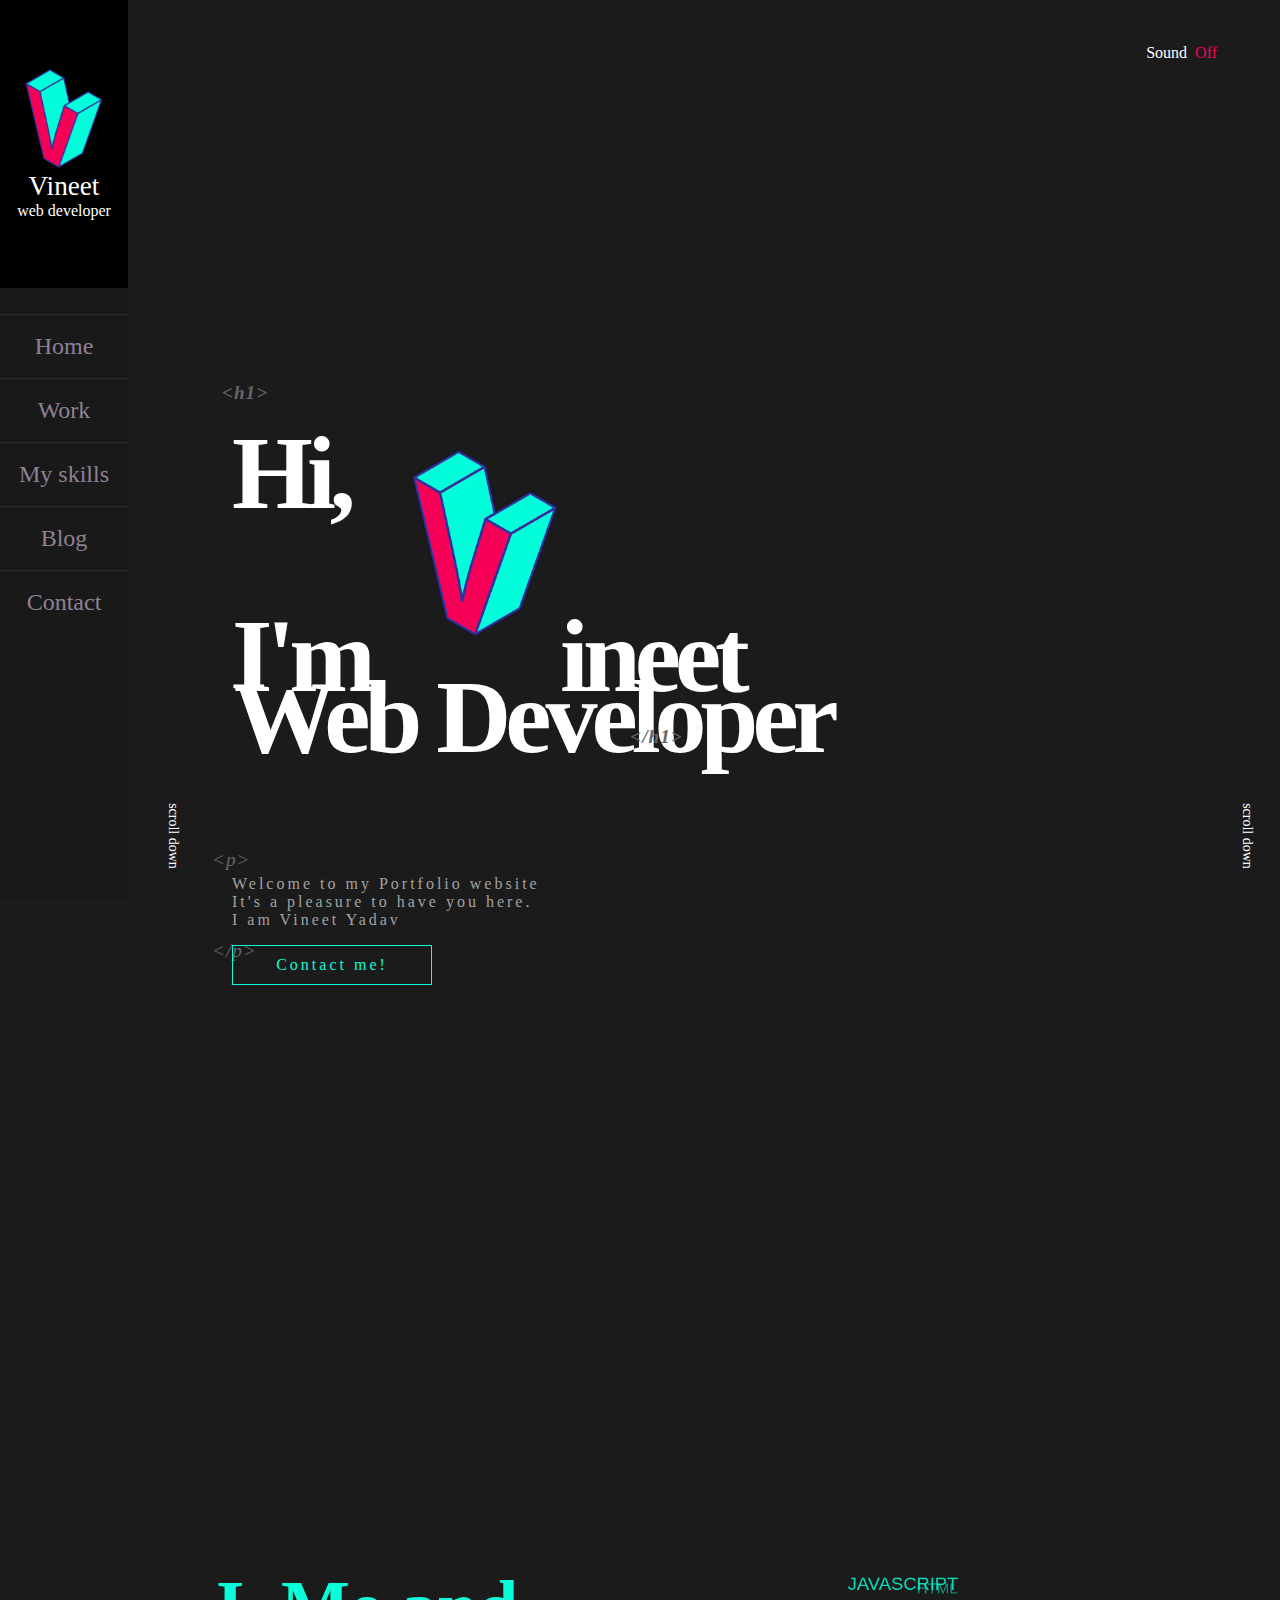
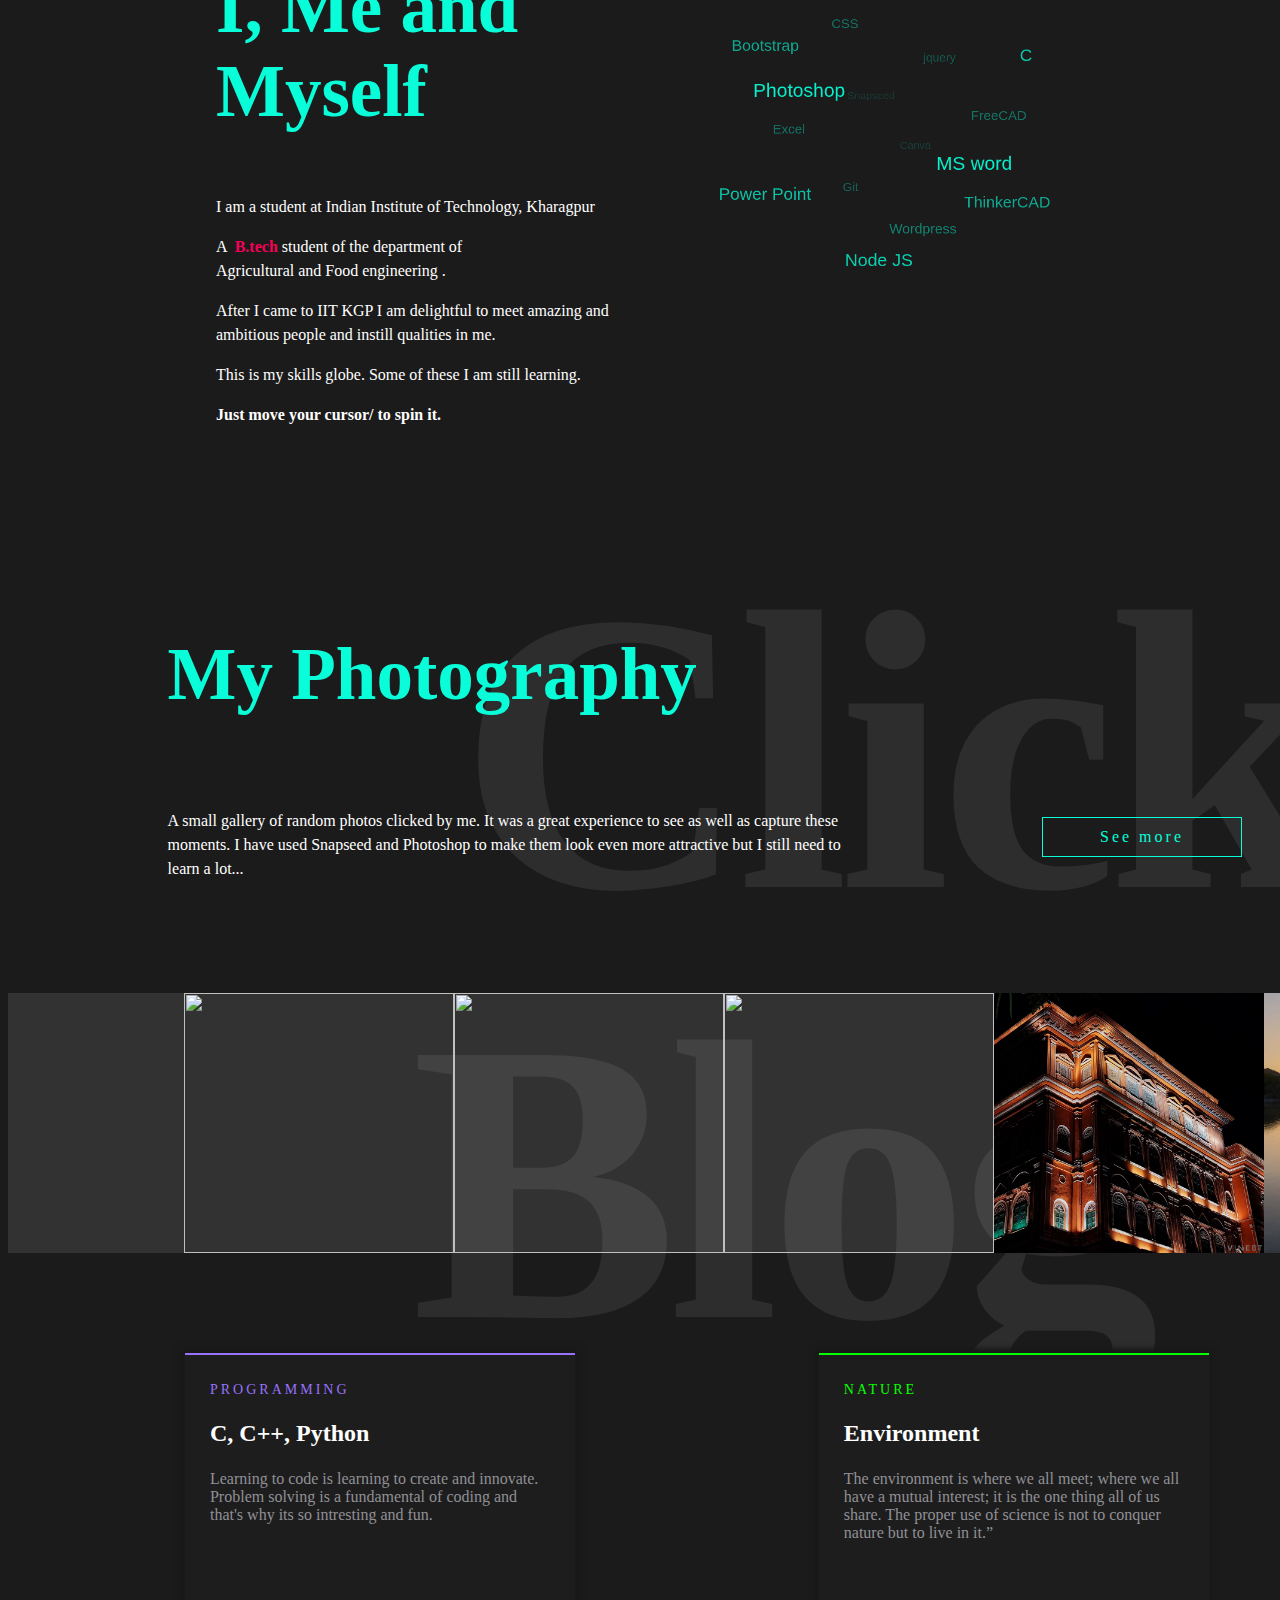
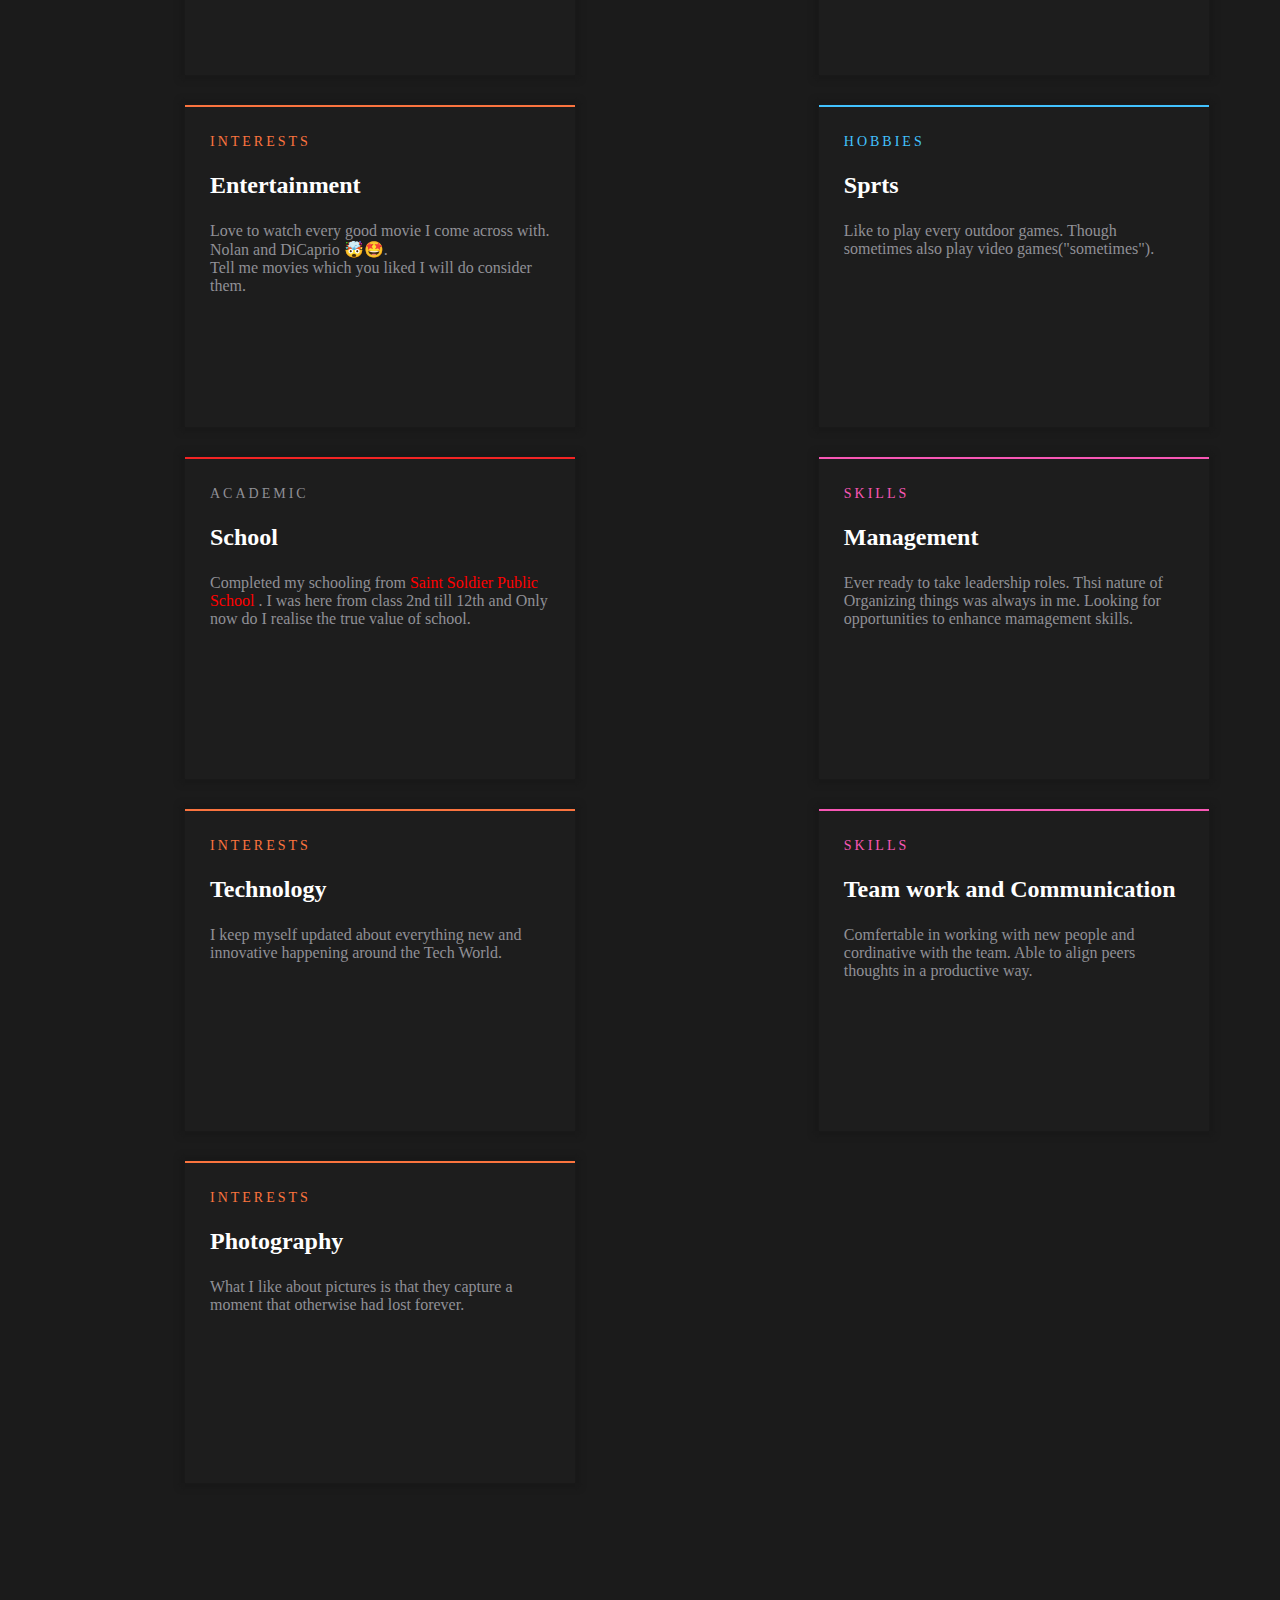
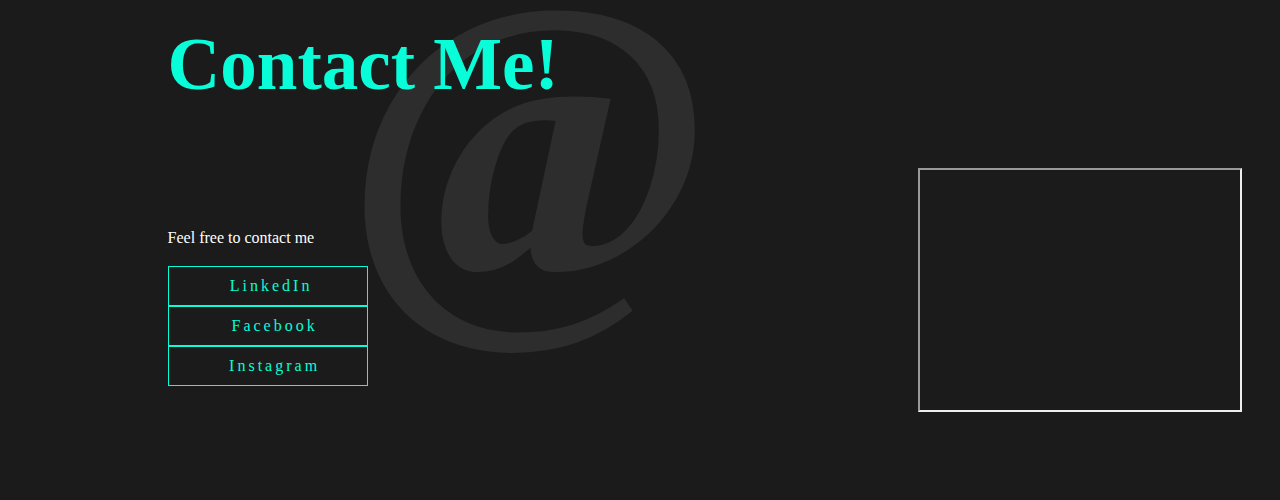
==== index.html @ cc5f428f "final" ====
<!DOCTYPE html>
<html lang="en" dir="ltr">

<head>
  <meta charset="utf-8">

  <meta name="viewport" content="width=device-width, initial-scale=1">

  <link rel="icon" href="V.png">
  <title>Vineet</title>
  <link href="https://cdn.jsdelivr.net/npm/bootstrap@5.1.3/dist/css/bootstrap.min.css" rel="stylesheet" integrity="sha384-1BmE4kWBq78iYhFldvKuhfTAU6auU8tT94WrHftjDbrCEXSU1oBoqyl2QvZ6jIW3" crossorigin="anonymous">
  <script src="https://kit.fontawesome.com/9031c2ad15.js" crossorigin="anonymous"></script>

  <link rel="stylesheet" href="style.css">
</head>

<body>
  <header>
    <div id="sound">

      <audio class="mysound" src="sounds/sound.mp3">

      </audio>
      <i class="fa-brands sound-icon fa-soundcloud"></i>
      <span>Sound &nbsp</span>
      <div class="on-off pointer">
        <span id="on">On</span>
        <span id="off">Off</span>

      </div>
    </div>
    <div class="button-container">
      <i class="fa-solid fas fa-bars"></i>
      <i class="fa-solid fas fa-xmark"></i>
    </div>
  </header>

  <!-- NOTE: sidebar--------------------------------------------- -->
  <aside class="aside">
    <div class="aside-wrapper">
      <div class="logo-section">
        <a class="logo" href="#section-home">
          <img src="V.png" alt="">
          <span>Vineet</span>
        </a>
        web developer
      </div>
      <nav class="nav-links">
        <a href="#section-home">Home</a>
        <a href="#section-work">Work</a>
        <a href="#section-about">My skills</a>
        <a href="#section-blog">Blog</a>
        <a href="#section-contact">Contact</a>
      </nav>

      <!-- NOTE: icons -->
      <ul class="social-icons">
        <li>
          <a href="https://www.linkedin.com/in/vineet-yadav-a60260228/" target="_blank"><i class="fa-brands fa-linkedin"></i></a>
        </li>
        <li>
          <a href="https://www.facebook.com/profile.php?id=100015693550921" target="_blank"><i class="fa-brands fa-facebook-square"></i></a>
        </li>
        <li>
          <a href="https://www.instagram.com/vineet_yadav4169/?hl=en" target="_blank"><i class="fa-brands fa-instagram-square"></i></a>
        </li>
      </ul>


    </div>
  </aside>

  <!-- NOTE: Text zone -->
  <section id="section-home" class="section-home">
    <div class="text-zone">
      <h1>Hi, <br> I'm <img src="V.png" alt="">
        ineet <br>Web Developer </h1><br>
      <p class="gray-text">Welcome to my Portfolio website <br> It's a pleasure to have you here. <br>I am Vineet Yadav</p>

      <a href="mailto:vineetyadavofficial@gmail.com" class="contact-button">
        <div class="">
          <span class="bg"></span>
          <span class="base"></span>
          <span class="text">Contact me!</span>

        </div>
      </a>
    </div>
      <div class=" scroll-down-left move"> <span>scroll down <i class="fa-solid fa-arrow-right"></i></span> </div>
      <div class=" scroll-down-right move"> <span>scroll down <i class="fa-solid fa-arrow-right"></i></span> </div>


  </section>

  <!-- NOTE: --------------------------------------------------------------------------------------------------------------- -->
  <section id="section-about">
    <div class="text-zone3">
      <div class="header">
        <h2>I, Me and Myself</h2>
      </div>
      <p>I am a student at Indian Institute of Technology, Kharagpur
      </p>
      <p> A &nbsp<a href="https://som.iitkgp.ac.in/images/director_off.jpg" class="tech">B.tech</a> student of the department of <br>Agricultural and Food engineering .</p><p> After I came to IIT KGP I am delightful to
        meet amazing and ambitious people and instill qualities in me.
        </p>
      <p> This is my skills globe. Some of these I am still learning.<p style=" font-weight: bolder; "> Just move your cursor/<i style="color: #ffde34; font-weight: bolder;"class="fa-solid fa-hand-pointer"></i> to spin it.</p>
      </p>
    </div>

    <div class="skills-charts ">
      <div id="myCanvasContainer">
        <canvas id="myCanvas" width="360" height="360"></canvas>
        <ul id="tags">
          <li> <a href="#section-about" > HTML </a> </li>
          <li> <a href="#section-about" > CSS </a> </li>
          <li> <a href="#section-about" > JAVASCRIPT </a> </li>
          <li> <a href="#section-about" > jquery </a> </li>
          <li> <a href="#section-about" > Bootstrap </a> </li>
          <li> <a href="#section-about" > C </a> </li>
          <li> <a href="#section-about" > Snapseed </a> </li>
          <li> <a href="#section-about" > Photoshop </a> </li>
          <li> <a href="#section-about" > FreeCAD </a> </li>
          <li> <a href="#section-about" > Excel </a> </li>
          <li> <a href="#section-about" > MS word </a> </li>
          <li> <a href="#section-about" > Canva </a> </li>
          <li> <a href="#section-about" > Power Point </a> </li>
          <li> <a href="#section-about" > ThinkerCAD </a> </li>
          <li> <a href="#section-about" > Git </a> </li>
          <li> <a href="#section-about" > Node JS </a> </li>
          <li> <a href="#section-about" > Wordpress </a> </li>

        </ul>
      </div>
    </div>
  </section>
  <!-- NOTE: ---------------------------------------------------------------------------------- -->

  <section id="section-work">
    <div class="header">
      <h2>My Photography</h2>
    </div>
    <div class="text-zone-2">
      <div class="">
        <p>A small gallery of random photos clicked by me.
          It was a great experience to see as well as capture these moments.
          I have used Snapseed and Photoshop to make them look even more attractive
          but I still need to learn a lot...
        </p>
      </div>
      <!-- NOTE: My portfolio button -->
      <a href="https://www.instagram.com/_color_pixel/" target="_blank" class="contact-button">
        <div class="">
          <span class="bg"></span>
          <span class="base"></span>
          <span class="text">See more</span>

        </div>
      </a>
    </div>
    <div class="fake-big-2">
      Clicks
    </div>
  </section>

  <!-- NOTE: Me myself -->



  <!-- NOTE: magical wall section ------------------------------------------->

  <div id="fake-magicwall" class="fake-magicwall">
    <ul>

      <li>
        <div class="magic-wall-item lazyload">
          <img src="     images/4.jpeg     " alt="">
          <div class="hover-content"></div>
          <a href="#" class="colorbox " > <img src="circle.png" alt=""> </a>
        </div>
      </li>


      <li>
        <div class="magic-wall-item lazyload">
          <img src="     images/7.jpeg    " alt="">
          <div class="hover-content"></div>
          <a href="#" class="colorbox"> <img src="circle.png" alt=""> </a>
        </div>
      </li>


      <li>
        <div class="magic-wall-item lazyload">
          <img src="    images/3.jpeg     " alt="">
          <div class="hover-content"></div>
          <a href="#" class="colorbox"> <img src="circle.png" alt=""> </a>
        </div>
      </li>


      <li>
        <div class="magic-wall-item lazyload">
          <img src="    images/5.jpeg   " alt="">
          <div class="hover-content"></div>
          <a href="#" class="colorbox"> <img src="circle.png" alt=""> </a>
        </div>
      </li>


      <li>
        <div class="magic-wall-item lazyload">
          <img src="    images/1.jpeg      " alt="">
          <div class="hover-content"></div>
          <a href="#" class="colorbox"> <img src="circle.png" alt=""> </a>
        </div>
      </li>


      <li>
        <div class="magic-wall-item lazyload">
          <img src="     images/10.jpeg   " alt="">
          <div class="hover-content"></div>
          <a href="#" class="colorbox"> <img src="circle.png" alt=""> </a>
        </div>
      </li>


      <li>
        <div class="magic-wall-item lazyload">
          <img src="     images/2.jpeg   " alt="">
          <div class="hover-content"></div>
          <a href="#" class="colorbox"> <img src="circle.png" alt=""> </a>
        </div>
      </li>


      <li>
        <div class="magic-wall-item lazyload">
          <img src="   images/8.jpeg   " alt="">
          <div class="hover-content"></div>
          <a href="#" class="colorbox"> <img src="circle.png" alt=""> </a>
        </div>
      </li>


      <li>
        <div class="magic-wall-item lazyload">
          <img src="     images/9.jpeg   " alt="">
          <div class="hover-content"></div>
          <a href="#" class="colorbox"> <img src="circle.png" /></a>
        </div>
      </li>


      <li>
        <div class="magic-wall-item lazyload">
          <img src="   images/6.jpeg  " alt="">
          <div class="hover-content"></div>
          <a href="#" class="colorbox"> <img src="circle.png" alt=""> </a>
        </div>
      </li>


    </ul>

  </div>



  <!-- NOTE: third part about me section-------------------------------------------------------------------------------------------------- -->



  <!-- NOTE: Blog section starts here -->
  <section id="section-blog" class="section-blog">
    <div class="fake-big-2"> Blog</div>
    <div class="blog-articles">

      <!-- NOTE: article 1 -->
      <article class="post-articles" style="border-top: 2px solid #9772FB">
        <div class="post-content">
          <time class="post-date" style="color: #9772FB ;"> Programming</time>
          <div class="blog-post-title">
            <h5>
              <a href="#">C, C++, Python</a>
            </h5>
          </div>
          <div class="blog-post-content">
            Learning to code is learning to create and innovate. Problem solving is a fundamental of coding and that's why its so intresting and fun.
          </div>
        </div>
      </article>

      <article class="post-articles" style="border-top: 2px solid #06FF00">
        <div class="post-content">
          <time class="post-date" style="color: #06FF00 ;"> Nature</time>
          <div class="blog-post-title">
            <h5>
              <a href="#">Environment</a>
            </h5>
          </div>
          <div class="blog-post-content">
            The environment is where we all meet; where we all have a mutual interest; it is the one thing all of us share.
            The proper use of science is not to conquer nature but to live in it.”
          </div>
        </div>
      </article>
      <article class="post-articles" style="border-top: 2px solid #fb743f">
        <div class="post-content">
          <time class="post-date" style="color: #fb743f ;"> Interests</time>
          <div class="blog-post-title">
            <h5>
              <a href="#"> Entertainment</a>
            </h5>
          </div>
          <div class="blog-post-content">
            Love to watch every good movie I come across with. Nolan and DiCaprio 🤯🤩. <br>
            Tell me movies which you liked I will do consider them.
          </div>
        </div>
      </article>
      <article class="post-articles" style="border-top: 2px solid #42C2FF">
        <div class="post-content">
          <time class="post-date" style="color: #42C2FF ;"> Hobbies</time>
          <div class="blog-post-title">
            <h5>
              <a href="#">Sp<i class="fa-solid fa-volleyball"></i>rts</a>
            </h5>
          </div>
          <div class="blog-post-content">
            Like to play every outdoor games. Though sometimes also play video games("sometimes").
          </div>
        </div>
      </article>
      <article class="post-articles" style="border-top: 2px solid #F32424">
        <div class="post-content">
          <time class="post-date" style="color: #v ;"> Academic</time>
          <div class="blog-post-title">
            <h5>
              <a href="#">School</a>
            </h5>
          </div>
          <div class="blog-post-content">
            Completed my schooling from <a style=" text-decoration: none; color: red;" href="http://saintsoldierpratapnagar.in/">Saint Soldier Public School </a>.
            I was here from class 2nd till 12th and Only now do I realise the true value of school.
          </div>
        </div>
      </article>
      <article class="post-articles" style="border-top: 2px solid #F857B5">
        <div class="post-content">
          <time class="post-date" style="color: #F857B5 ;">  Skills</time>
          <div class="blog-post-title">
            <h5>
              <a href="#">Management</a>
            </h5>
          </div>
          <div class="blog-post-content">
            Ever ready to take leadership roles. Thsi nature of Organizing things was always in me. Looking for opportunities to enhance mamagement skills.
          </div>
        </div>
      </article>
      <article class="post-articles" style="border-top: 2px solid #fb743f">
        <div class="post-content">
          <time class="post-date" style="color: #fb743f ;"> Interests </time>
          <div class="blog-post-title">
            <h5>
              <a href="#">Technology</a>
            </h5>
          </div>
          <div class="blog-post-content">
            I keep myself updated about everything new and innovative happening around the Tech World.
          </div>
        </div>
      </article>
      <article class="post-articles" style="border-top: 2px solid #f857b5">
        <div class="post-content">
          <time class="post-date" style="color: #f857b5 ;"> Skills </time>
          <div class="blog-post-title">
            <h5>
              <a href="#">Team work and Communication</a>
            </h5>
          </div>
          <div class="blog-post-content">
            Comfertable in working with new people and cordinative with the team.
            Able to align peers thoughts in a productive way.
          </div>
        </div>
      </article>
      <article class="post-articles" style="border-top: 2px solid #FB743E">
        <div class="post-content">
          <time class="post-date" style="color: #FB743E ;"> Interests</time>
          <div class="blog-post-title">
            <h5>
              <a href="#">Photography</a>
            </h5>
          </div>
          <div class="blog-post-content">
            What I like about pictures is that they capture a moment that otherwise had lost forever.

          </div>
        </div>
      </article>
    </div>

  </section>

  <!-- NOTE: Contact me page starts here -->

  <section id="section-contact">
    <div class="header">
      <h2>Contact Me!</h2>
    </div>
    <div class="text-zone-2">
      <div class="">
        <p>Feel free to contact me
        </p>
        </a><a href="https://www.linkedin.com/in/vineet-yadav-a60260228/" target="_blank" class="contact-button">
          <div class="">
            <span class="bg"></span>
            <span class="base"></span>
            <span class="text" href=""><i class="fa-brands fa-linkedin"></i>&nbspLinkedIn</span>

          </div>
          <a href="https://www.facebook.com/profile.php?id=100015693550921" target="_blank" class="contact-button">
            <div class="">
              <span class="bg"></span>
              <span class="base"></span>
              <span class="text" href=""><i class="fa-brands fa-facebook-square"></i>&nbsp Facebook</span>

            </div>
          </a><a href="https://www.instagram.com/vineet_yadav4169/?hl=en" target="_blank" class="contact-button">
            <div class="">
              <span class="bg"></span>
              <span class="base"></span>
              <span class="text" href=""><i class="fa-brands fa-instagram-square"></i></i>&nbsp Instagram</span>

            </div>
          </a>
      </div class="map">
      <!-- NOTE: My portfolio button -->
      <iframe src="https://www.google.com/maps/d/u/0/embed?mid=1vR5O4BK-B49dci0kciWbG_gziX_h5Sw1&ehbc=2E312F" width="320" height="240"></iframe>    </div>
      <div class="fake-big-2">
        @
      </div>

  </section>


  <script src="https://code.jquery.com/jquery-3.6.0.js"></script>
  <script src="jquery.tagcanvas.js"></script>
  <script src="index.js" type="text/javascript"></script>

</body>

</html>
---- style.css ----
body {
  background: #1b1b1b;
}


header {
  width: 95%;
  height: 10vh;
  margin: auto;
  display: flex;
  justify-content: space-between;
  position: fixed;
  align-items: center;
  z-index: 2;
}

#sound {
  padding: 7px;
  background: #1b1b1b;
  display: flex;
  border-radius: 5px;
  align-items: center;
  color: white;
}

.sound-icon {
  font-size: 1.2rem;
  margin: 7px;
  color: #f50057;
}
.pointer {cursor: pointer;}
.grab {cursor: grab;}

#on-off {
  cursor: pointer;
  margin-left: 5px;
}

#off {
  color: #f50057;
}

#on {
  color: #08fdd8;
  display: none;
}

.button-container {
  font-size: 2rem;
  padding: 10px;
  color: #fff;
  cursor: pointer;
}

.button-container .fas:nth-child(2) {
  display: none;
}

/* NOTE: aside section --------------------------- */
aside {
  width: 100%;
  height: 0;
  background-color: #191919;
  position: fixed;
  top: 0;
  left: 0;
  overflow: hidden;
  z-index: 1;
}

.show-nav {
  height: 100%;
  overflow: visible;
}

.aside-wrapper {
  height: 100vh;
  display: flex;
  flex-direction: column;
  align-items: center;
  justify-content: space-between;
}

.logo-section {
  min-height: 32vh;
  width: 100%;
  display: flex;
  justify-content: center;
  align-items: center;
  flex-direction: column;
  color: white;
  background-color: black;
}

.logo {
  text-decoration: none;
  display: grid;
  text-align: center;
}

.logo img {
  width: 110px;
  height: auto;
  color: #f50057;
}

.logo span {
  font-size: 1.7rem;
  color: white;
}

.logo-section>span {
  margin-top: 25px;
  font-size: 12px;
  font-family: 'Tinos', serif;
}

/* NOTE: nav section starts here */
.nav-links a {
  display: block;
  text-align: center;
  font-size: 1.5rem;
  line-height: 4rem;
  text-decoration: none;
  color: #908096;
}

.nav-links a:hover {
  color: #08fdd8;
}

.nav-links a::before {
  content: '';
  width: 100%;
  height: 1px;
  position: absolute;
  left: 0;
  background-color: #2d2d2e;
}

/* NOTE: social icons */
.social-icons {
  list-style: none;
  display: flex;
  margin-bottom: 30px;
}

.social-icons li {
  width: 30px;
  font-size: 1.5rem;
}

.social-icons li a {
  text-decoration: none;
  color: #909096;
}

.social-icons li a:hover {
  color: #08fdd8;
}

/* NOTE: ------------------------- */
.section-home {
  min-height: 100vh;
  display: flex;
  align-items: center;
  padding-left: 1.5rem;
  color: white;
}
.text-zone{
  position: relative;
}

.text-zone h1 {
  width: 100%;
  line-height: 35px;
  font-size: 2.8rem;
  font-weight: 700;
}


.text-zone h1::before {
  content: "<h1>";
  position: absolute;
  top: -40px;
  font-size: 1rem;
  font-family: "La Belle Aurore", cursive;
  letter-spacing: 1px;
  font-style: italic;
  color: #666565;
}

.text-zone h1::after {
  content: "</h1>";
  position: relative;
  right: px;
  font-size: 1rem;
  font-family: "La Belle Aurore", cursive;
  letter-spacing: 1px;
  font-style: italic;
  color: #666565;
}

.text-zone img {
  width: 50px;
  height: auto;
  position: relative;
  bottom: 0.8rem;
  left: 5px;
}

.text-zone .gray-text {
  margin-top: 30px;
  letter-spacing: 3px;
  font-size: 14px;
  position: relative;
  color: #a2a2a3;
}

.text-zone .gray-text::before {
  content: "<p>";
  position: absolute;
  left: -20px;
  top: -33px;
  font-size: 1.2rem;
  font-family: "La Belle Aurore", cursive;
  letter-spacing: 1px;
  font-style: italic;
  color: #666565;
}

.text-zone .gray-text::after {
  content: "</p>";
  position: absolute;
  bottom: -33px;
  left: -20px;
  font-size: 1.2rem;
  font-family: "La Belle Aurore", cursive;
  letter-spacing: 1px;
  font-style: italic;
  color: #666565;
}

.contact-button {
  margin-top: 50px 0 0;
  width: 100%;
  text-decoration: none;
  max-width: 200px;
  height: 40px;
  display: block;
  line-height: 40px;
  letter-spacing: 3px;
  color: #08fdd8;
  text-align: center;
}

.contact-button div {
  position: relative;
  width: 100%;
  height: 100%;
  overflow: hidden;
  transition: all .3s ease-in-out;
}

.contact-button span.bg {
  position: absolute;
  width: 0;
  height: 100%;
  overflow: hidden;
  left: -5px;
  top: 0;
  transition: all .3s ease-in-out;
  background-color: #08fdd8;
  transform: skewX(-20deg);
}

.contact-button:hover span.bg {
  width: 110%;
}

.contact-button span.base {
  width: 100%;
  height: 100%;
  position: absolute;
  left: 0;
  border: 1px solid #08fdd8;
  box-sizing: border-box;
}

.contact-button span.text {
  position: absolute;
  width: 100%;
  height: 100%;
  top: 0;
  left: 0;
}

.contact-button:hover span.text {
  color: #1d1d1d;
}

.scroll-down-left {
  position: absolute;
  right: 0;
  bottom: 3.5rem;
  display: flex;
  flex-direction: column;
  align-items: center;
  justify-content: center;
  transform: rotate(90deg);
  display: block;
  font-size: 14px
}
.scroll-down-right {
  position: absolute;
  left: 0;
  bottom: 3.5rem;
  display: flex;
  flex-direction: column;
  align-items: center;
  justify-content: center;
  transform: rotate(90deg);
  display: block;
  font-size: 14px
}


.move span {
  display: inline-block;
  animation: scroll .5s linear infinite alternate-reverse;
}

@keyframes scroll {
  0% {
    transform: translateX(-7px);
  }

  100% {
    transform: translateX(7px);
  }
}

/* NOTE: @@@@@@@@@@@@@@@@@@@@@@@@@@@@@@@@@@@@@@@@@@@@@@@@@@@@@@@@@@@@@@@@@@@@@@@@@@@@@@@@@@@@@@@@@@@@@@@@@@@@ */
#section-work {
  padding: 5rem 0 5rem 1.5rem;
  position: relative;
}


.header h2 {
  font-size: 45px;
  color: #08fdd8;
  margin-top: 30px;
}

.contact-button {
  margin-top: 50px 0 0;
  width: 100%;
  text-decoration: none;
  max-width: 200px;
  height: 40px;
  display: block;
  line-height: 40px;
  letter-spacing: 3px;
  color: #08fdd8;
  text-align: center;
}

.contact-button div {
  position: relative;
  width: 100%;
  height: 100%;
  overflow: hidden;
  transition: all .3s ease-in-out;
}

.contact-button span.bg {
  position: absolute;
  width: 0;
  height: 100%;
  overflow: hidden;
  left: -5px;
  top: 0;
  transition: all .3s ease-in-out;
  background-color: #08fdd8;
  transform: skewX(-20deg);
}

.contact-button:hover span.bg {
  width: 110%;
}

.contact-button span.base {
  width: 100%;
  height: 100%;
  position: absolute;
  left: 0;
  border: 1px solid #08fdd8;
  box-sizing: border-box;
}

.contact-button span.text {
  position: absolute;
  width: 100%;
  height: 100%;
  top: 0;
  left: 0;
}

.contact-button:hover span.text {
  color: #1d1d1d;
}

.text-zone-2 p {
  color: white;
  line-height: 1.5;
}

.fake-big-2 {
  font-size: 10rem;
  font-weight: 700;
  position: absolute;
  color: #2d2d2e;
  left: -10px;
  bottom: -70px;
  letter-spacing: -10px;
  z-index: -999;
}

.fake-magicwall {
  background-color: rgba(255, 255, 255, 0.1);
}

.fake-magicwall ul {
  list-style: none;
  display: flex;
  display: -ms-flexbox;
  display: -webkit-box;
  flex-wrap: wrap;
}

.fake-magicwall ul li {
  width: 161px;
  height: 160px;
  position: relative;
  overflow: hidden;
  display: list-item;
}

.fake-magicwall img {
  width: 100%;
  height: 100%;
  object-fit: cover;
}

.fake-magicwall .magic-wall-item {
  position: absolute;
  top: 0;
  left: 0;
  right: 0;
  bottom: 0;
  transition: transform 0.5 opacity 0.5s;
  transition: transform 0.5 opacity 0.5s;
  -webkit-transform 0.5s;
}

.fake-magicwall ul li:hover .magic-wall-item {
  transform: scale(1.14);
  -ms-transform: scale(1.14);
  -webkit0transform: scale(1.14);
}

.fake-magicwall ul li a.colorbox {
  display: block;
  position: absolute;
  top: 0;
  left: 0;
  width: 100%;
  height: 100%;
  opacity: 0;
  transition: all 150ms ease-out;
  -o-transition: all 150ms ease-out;
  -webkit-transition: all 150ms ease-out;
  transform: scale(0.6);
}

.fake-magicwall ul li:hover a.colorbox {
  transform: scale(0.6);
  opacity: 1;
}

/* NOTE: Part-3 section starts here   @@@@@@@@@@@@@@@@@@@@@@@@@@@@@@@@@@@@@@@@@@@@@@@@@@@@@@@@@@@@@@@@@@@@@@@@@@@@@@@@@@@@@@@@@@@@@@@@@@@@@@@@ */
#section-about {
  margin-top: 100px;
  padding: 5rem 0 5rem 1.5rem;
  display: block;
  flex-direction: row;
  justify-content: space-between;
  position: relative;
}

.text-zone3 p {
  color: white;
  margin-bottom: 16px;
  line-height: 1.5rem;
}

.tech {
  text-decoration: none;
  color: #f50057;
  font-weight: bolder;


}

/* NOTE: blog section starts here @@@@@@@@@@@@@@@@@@@@@@@@@@@ */
.section-blog {
  width: 85%;
  margin: 100px auto 0;
  position: relative;
}

.section-blog .fake-big-2 {
  font-size: 10rem;
  font-weight: bolder;
  position: absolute;
  top: -220px;
  left: 0;
}

.blog-articles {
  display: flex;
  justify-content: space-between;
  align-items: center;
  flex-direction: column;
}

.post-articles {
  width: 100%;
  height: 220px;
  background-color: #1d1d1d;
  padding: 25px;
  color: #909096;
  box-shadow: 0 0 5px 5px #191919;
  margin-bottom: 30px;
}

.post-date {
  font-size: 14px;
  letter-spacing: 3px;
  text-transform: uppercase;
}

.blog-post-title h5 a {
  font-size: 1.5rem;
  text-decoration: none;
  color: white;
  display: block;
  margin: 15px 0;
}

.blog-post-title h5 a:hover {
  color: #06b99e;
}

#section-contact {
  margin-top: 100px;
  padding: 5rem 0 5rem 1.5rem;
  display: block;
  flex-direction: row;
  justify-content: space-between;
  position: relative;
}
#section-contact .fake-big-2{
  position: absolute;
  bottom: 100px;
  left: 200px;
}




/* NOTE: media query part 2  @@@@@@@@@@@@@@@@@@@@@@@@@@@@@@@@@@@@@@@@@@@@@@@@@@@@@@@@@@@@@@@@@@@@@@@@@@@@@@@@@@@@@@@@@@@@@@@@@@@@@@@@ */
@media screen and (min-width: 950px) {
  header {
    justify-content: flex-end;
  }

  .button-container {
    display: none;
  }

  .aside {
    width: 10%;
    height: 100%;
  }

  .aside-wrapper {
    height: 75%;
  }

  .logo-section {
    height: 25vh;
  }

  .logo img {
    width: 80px;
    height: auto;
  }

  .social-icons {
    margin-bottom: 0;
    padding-left: 0;
  }

  .social-icons li {
    text-align: center;
    font-size: 1.5rem;
  }

  /* NOTE: Home section */
  #section-home {
    padding: 14rem;
  }

  .text-zone h1 {
    font-size: 6.5rem;
    line-height: 50px;
    letter-spacing: -6px;
    position: relative;
  }

  .text-zone h1::before {
    content: "<h1>";
    position: absolute;
    top: -80px;
    left: -10px;
    font-size: 1.2rem;
    font-family: "La Belle Aurore", cursive;
    letter-spacing: 1px;
    font-style: italic;
    color: #666565;
  }

  .text-zone h1::after {
    content: "</h1>";
    position: absolute;
    bottom: -20px;
    right: 150px;
    font-size: 1.2rem;
    font-family: "La Belle Aurore", cursive;
    letter-spacing: 1px;
    font-style: italic;
    color: #666565;
  }

  .text-zone img {
    width: 150px;
    position: relative;
    bottom: 50px;
    left: 20px;
  }

  .text-zone .gray-text {
    padding-top: 1rem;
    font-size: 1rem;
  }

  .text-zone .gray-text::before {
    content: "<p>";
    position: absolute;
    left: -20px;
    top: -10px;
    font-size: 1.2rem;
    font-family: "La Belle Aurore", cursive;
    letter-spacing: 1px;
    font-style: italic;
    color: #666565;
  }

  .text-zone .gray-text::after {
    content: "</p>";
    position: absolute;
    bottom: -33px;
    left: -20px;
    font-size: 1.2rem;
    font-family: "La Belle Aurore", cursive;
    letter-spacing: 1px;
    font-style: italic;
    color: #666565;
  }

  .scroll-down-right {
    right: 0;
    left: auto;
  }

  .scroll-down-left {
    left: 140px;
    right: auto;
  }

  #section-work {
    width: 85%;
    margin: 0 30px 0 auto;
    display: flex;
    flex-direction: column;
  }

  .text-zone-2 {
    display: flex;
    justify-content: space-between;
    align-items: center;
  }

  .header h2 {
    font-size: 73px;
    font-weight: 700;
  }

  .text-zone-2 p {
    padding-top: 1rem;
    line-height: 1.5rem;
    font-size: 16px;
    width: 700px;
  }

  .fake-big-2 {
    font-size: 25rem;
    font-weight: 700;
    left: 315px;
    top: 0;
  }

  .fake-magicwall {
    padding-left: 8.5rem;
  }

  .fake-magicwall ul li {
    width: 270px;
    height: 260px;
  }

  /* NOTE: media query for about section */
  #section-about {
    display: flex;
    flex-direction: row;
    justify-content: space-between;
    padding-left: 13rem;
  }

  text-zone3 #header {
    width: 500px;
    font-size: 3rem;
  }

  .text-zone3 p {
    width: 90%;
  }

  .skill-charts {
    margin-right: 20%;
  }

  #myCanvas {
    padding-right: 200px;
  }

  /* NOTE: media query for blog section */
  .section-blog {
    width: 90%;
    margin: 100px auto 0;
  }

  .section-blog .fake-big-2 {
    font-size: 25rem;
    font-weight: 700;
    left: 340px;
    top: -400px;
  }

  .blog-articles {
    width: 90%;
    margin: 0 0 0 auto;
    flex-flow: row wrap;
  }

  .post-articles {
    width: 340px;
    height: 270px;
  }
  #section-contact {
    width: 85%;
    margin: 0 30px 0 auto;
    display: flex;
    flex-direction: column;
  }
}
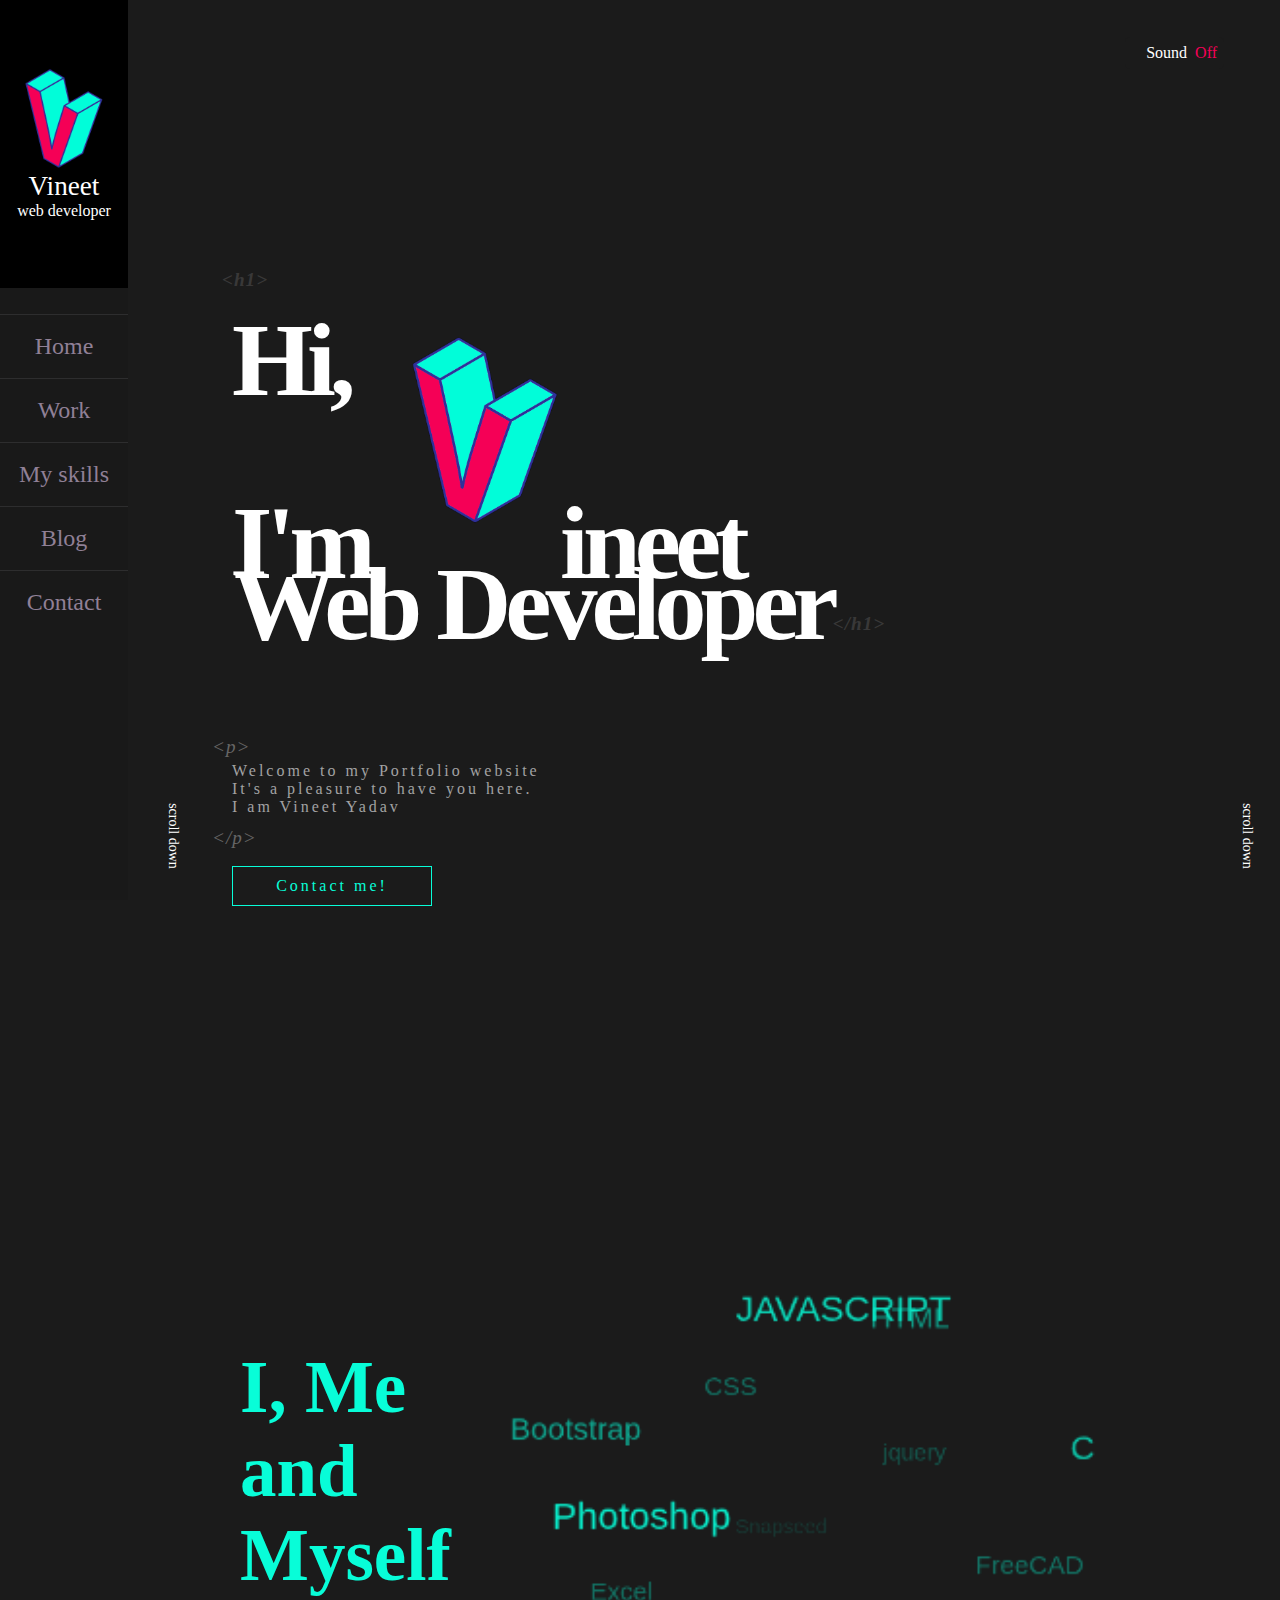
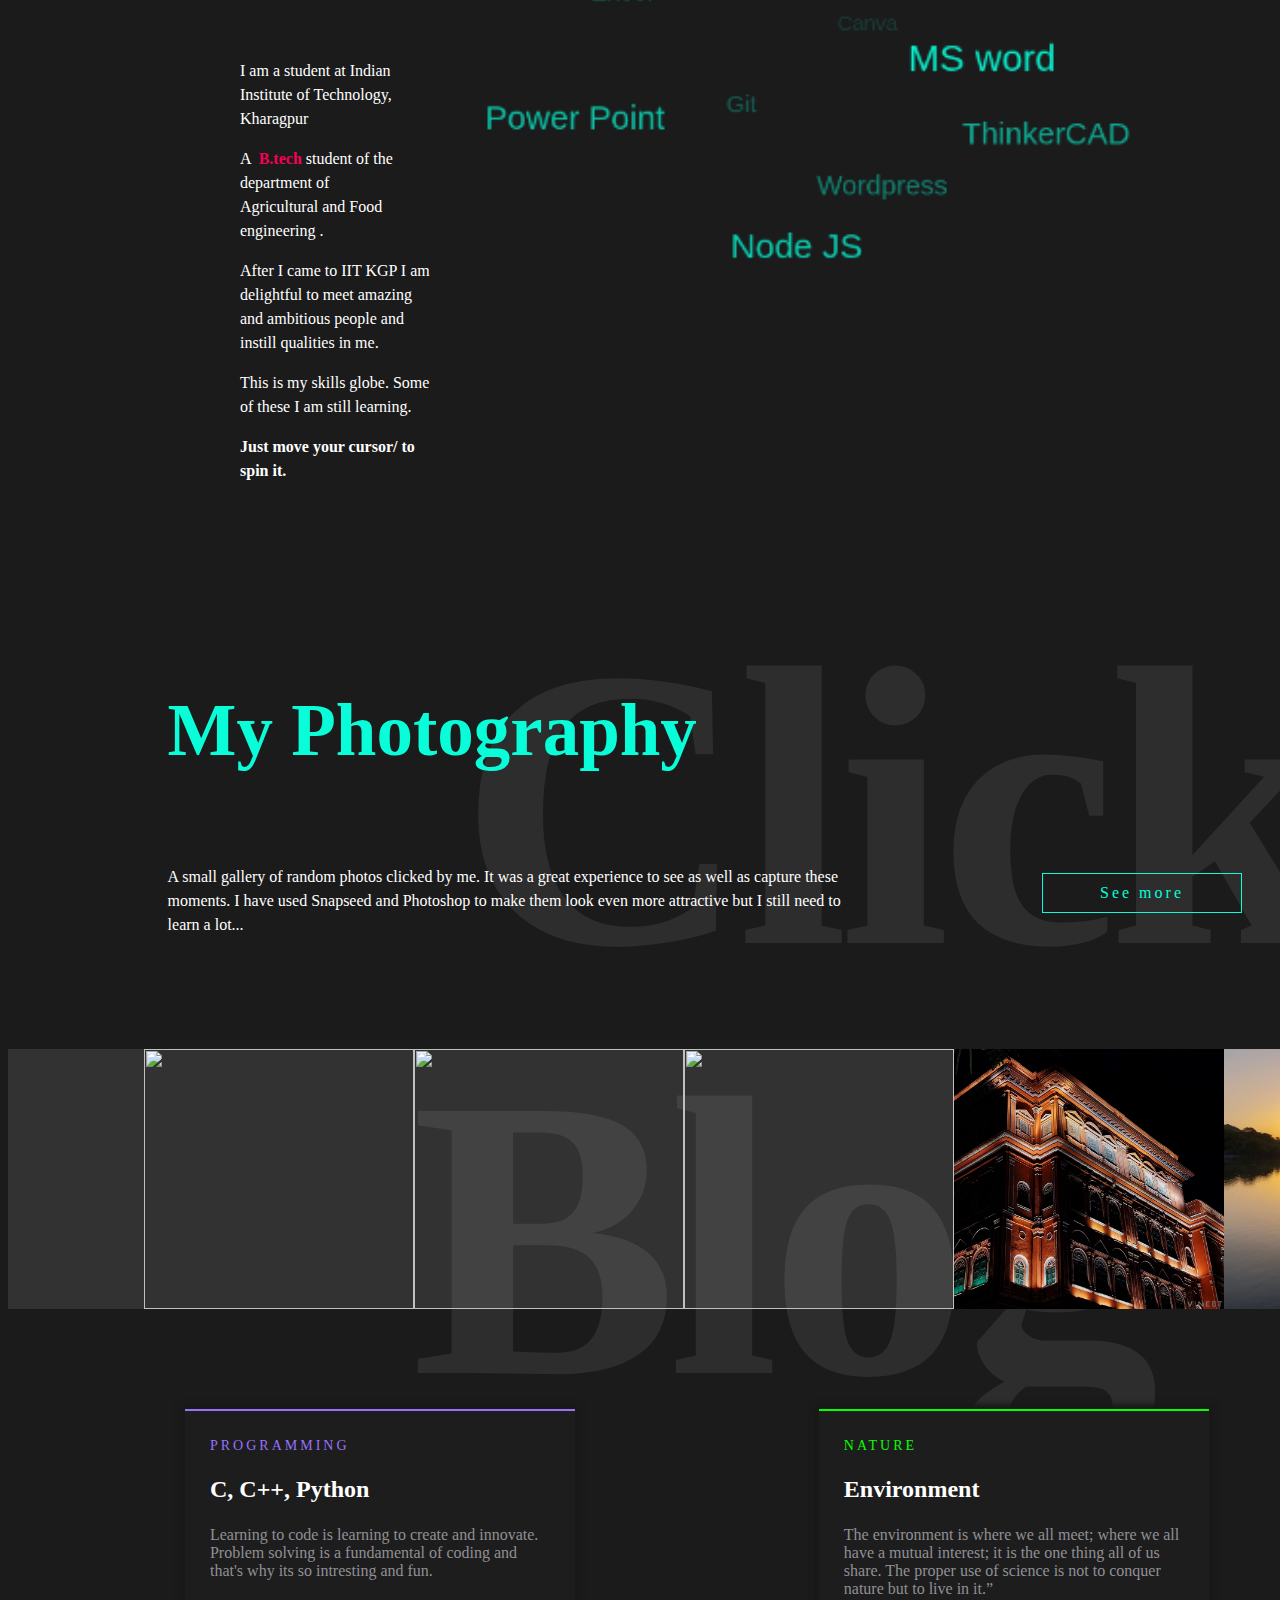
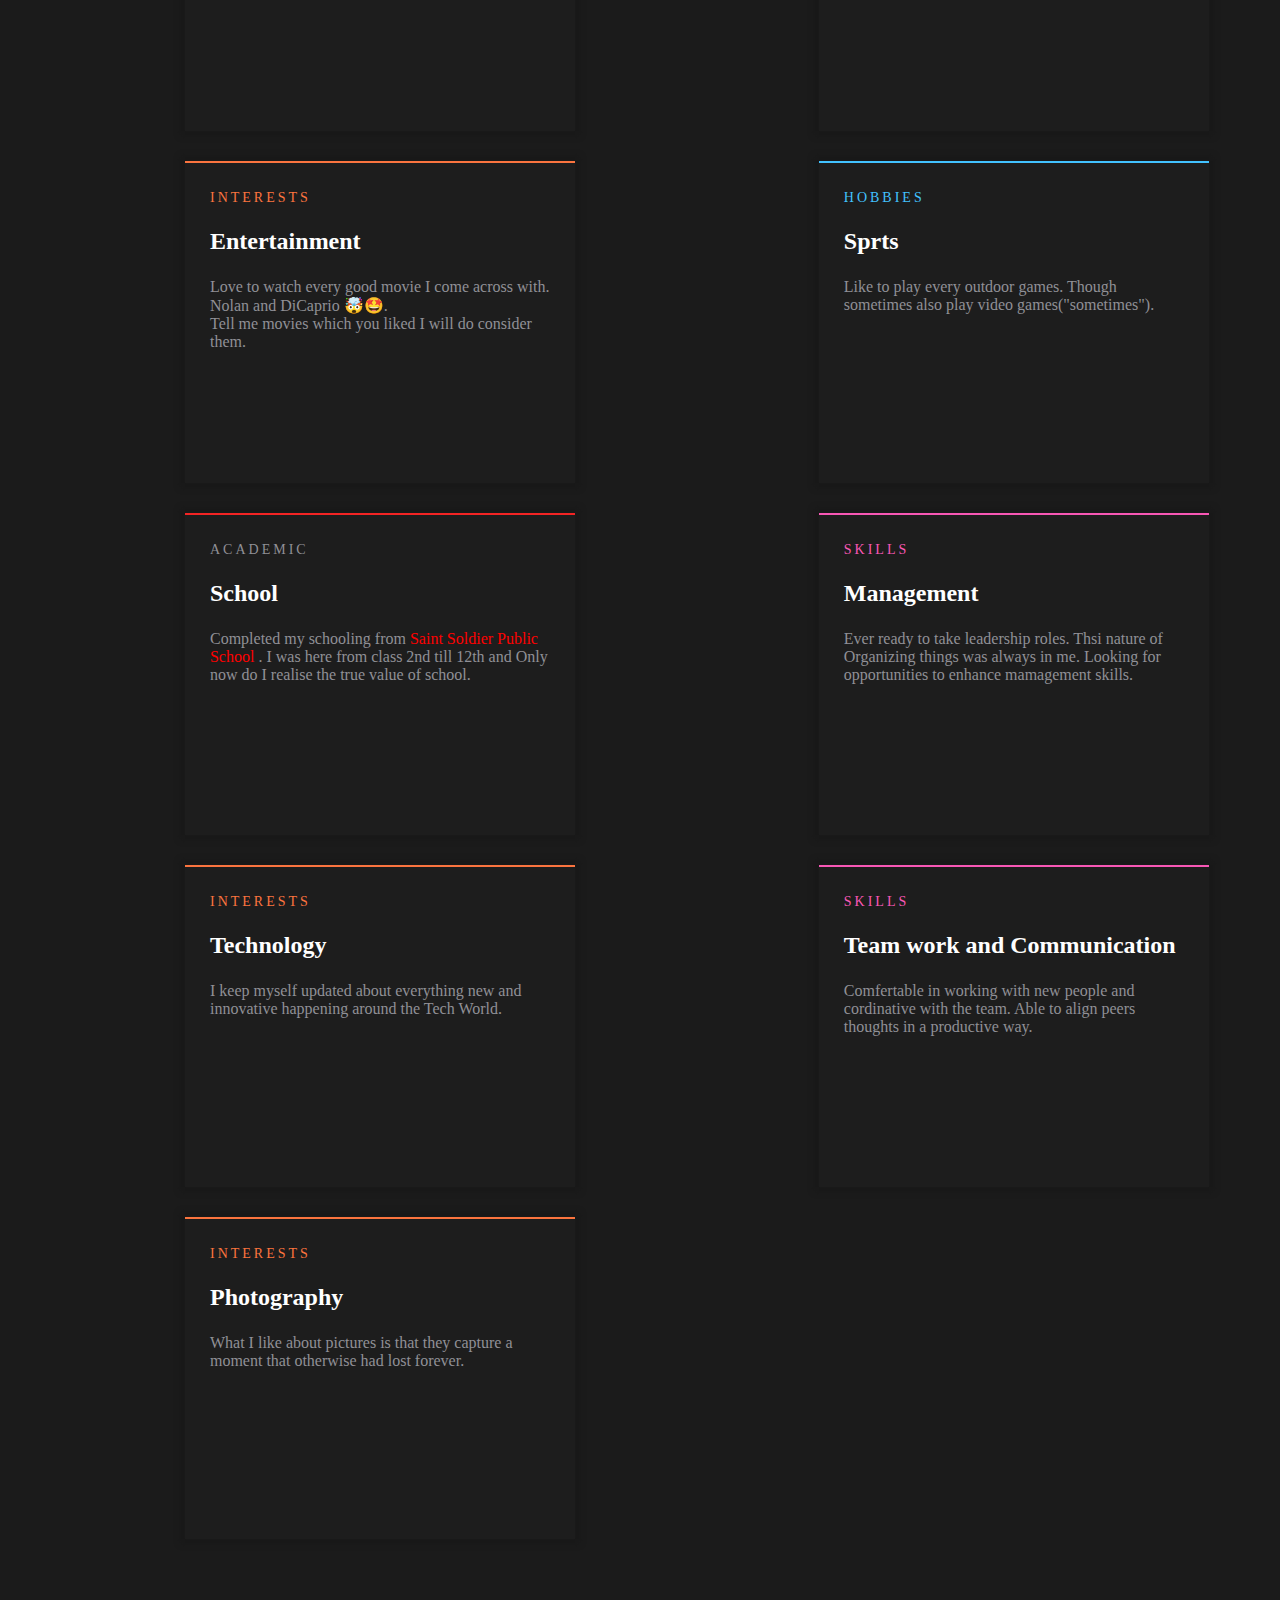
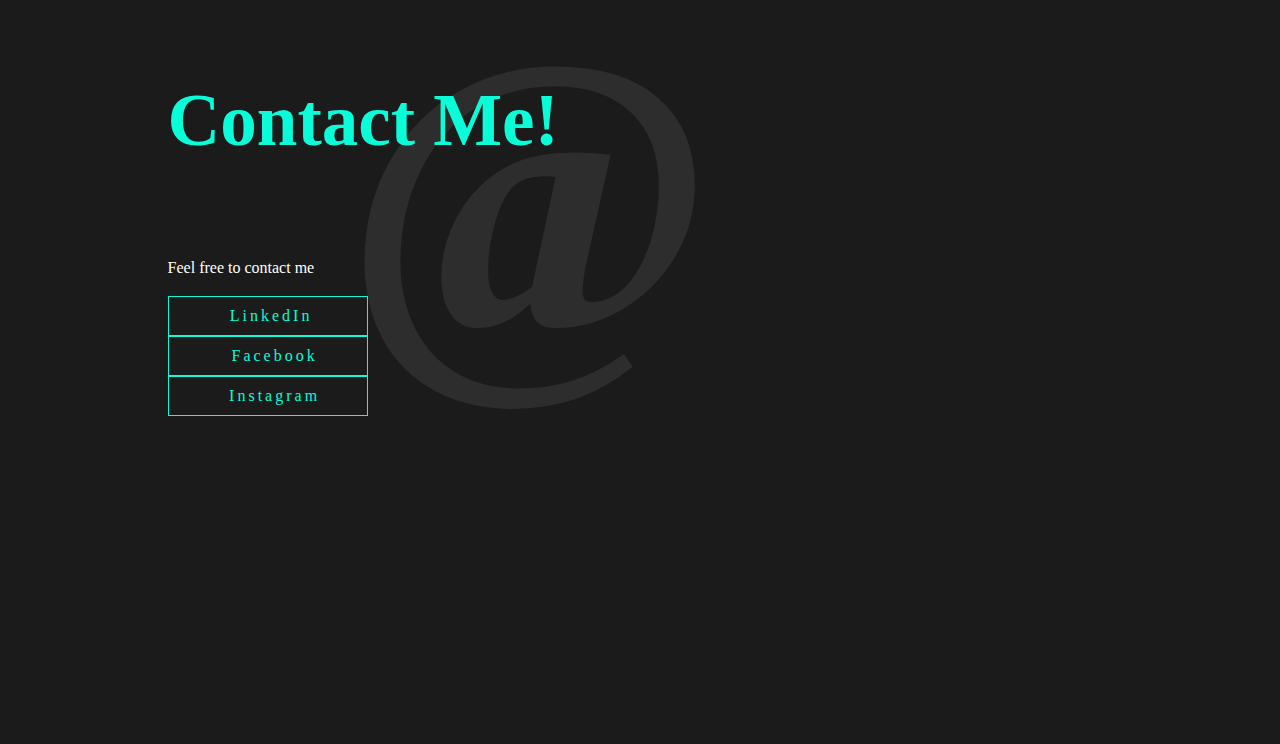
==== commit 89e05b69: "Update index.html" ====
--- a/index.html
+++ b/index.html
@@ -436,9 +436,9 @@
 
             </div>
           </a>
-      </div class="map">
+      </div class="container">
       <!-- NOTE: My portfolio button -->
-      <iframe src="https://www.google.com/maps/d/u/0/embed?mid=1vR5O4BK-B49dci0kciWbG_gziX_h5Sw1&ehbc=2E312F" width="320" height="240"></iframe>    </div>
+      <iframe class="responsive-iframe" src="https://www.google.com/maps/d/u/0/embed?mid=1vR5O4BK-B49dci0kciWbG_gziX_h5Sw1&ehbc=2E312F"></iframe>    </div>
       <div class="fake-big-2">
         @
       </div>
--- a/style.css
+++ b/style.css
@@ -180,6 +180,7 @@
 
 
 .text-zone h1::before {
+  opacity: 0.4;
   content: "<h1>";
   position: absolute;
   top: -40px;
@@ -191,6 +192,7 @@
 }
 
 .text-zone h1::after {
+  opacity: 0.4;
   content: "</h1>";
   position: relative;
   right: px;
@@ -211,6 +213,7 @@
 
 .text-zone .gray-text {
   margin-top: 30px;
+  margin-bottom: 50px;
   letter-spacing: 3px;
   font-size: 14px;
   position: relative;
@@ -242,7 +245,7 @@
 }
 
 .contact-button {
-  margin-top: 50px 0 0;
+  margin-top: 100px 0 0;
   width: 100%;
   text-decoration: none;
   max-width: 200px;
@@ -432,6 +435,7 @@
 }
 
 .fake-magicwall ul {
+  padding: 0;
   list-style: none;
   display: flex;
   display: -ms-flexbox;
@@ -440,8 +444,9 @@
 }
 
 .fake-magicwall ul li {
-  width: 161px;
-  height: 160px;
+  width: 180px;
+  height: auto;
+  height: 180px;
   position: relative;
   overflow: hidden;
   display: list-item;
@@ -473,16 +478,21 @@
 .fake-magicwall ul li a.colorbox {
   display: block;
   position: absolute;
-  top: 0;
-  left: 0;
-  width: 100%;
-  height: 100%;
+  opacity: 0.4;
+  top: 55px;
+  left: 55px;
+  width: 60%;
+  height: 60%;
   opacity: 0;
   transition: all 150ms ease-out;
   -o-transition: all 150ms ease-out;
   -webkit-transition: all 150ms ease-out;
   transform: scale(0.6);
 }
+.fake-magicwall ul li a img{
+  opacity: 0.7;
+
+}
 
 .fake-magicwall ul li:hover a.colorbox {
   transform: scale(0.6);
@@ -492,11 +502,15 @@
 /* NOTE: Part-3 section starts here   @@@@@@@@@@@@@@@@@@@@@@@@@@@@@@@@@@@@@@@@@@@@@@@@@@@@@@@@@@@@@@@@@@@@@@@@@@@@@@@@@@@@@@@@@@@@@@@@@@@@@@@@ */
 #section-about {
   margin-top: 100px;
-  padding: 5rem 0 5rem 1.5rem;
+  padding: 5rem 0 5rem 0;
   display: block;
   flex-direction: row;
   justify-content: space-between;
   position: relative;
+}
+.text-zone3{
+  padding-left: 1.5rem ;
+  padding-right: 0.7rem;
 }
 
 .text-zone3 p {
@@ -537,7 +551,7 @@
 
 .post-articles {
   width: 100%;
-  height: 220px;
+  height: 240px;
   background-color: #1d1d1d;
   padding: 25px;
   color: #909096;
@@ -565,7 +579,7 @@
 
 #section-contact {
   margin-top: 100px;
-  padding: 5rem 0 5rem 1.5rem;
+  padding: 5rem 0 20rem 1.5rem;
   display: block;
   flex-direction: row;
   justify-content: space-between;
@@ -575,6 +589,24 @@
   position: absolute;
   bottom: 100px;
   left: 200px;
+}
+
+/* NOTE: mape----------------- */
+.container {
+  position: relative;
+  width: 100%;
+  overflow: hidden;
+  padding-top: 56.25%; /* 16:9 Aspect Ratio */
+}
+
+.responsive-iframe {
+  position: absolute;
+
+  right: 0;
+  bottom: 0;
+  width: 100%;
+  height: 40%;
+  border: none;
 }
 
 
@@ -620,7 +652,7 @@
 
   /* NOTE: Home section */
   #section-home {
-    padding: 14rem;
+    padding: 8rem 14rem 5rem;
   }
 
   .text-zone h1 {
@@ -631,6 +663,7 @@
   }
 
   .text-zone h1::before {
+    opacity: 0.4;
     content: "<h1>";
     position: absolute;
     top: -80px;
@@ -643,10 +676,11 @@
   }
 
   .text-zone h1::after {
+    opacity: 0.4;
     content: "</h1>";
     position: absolute;
     bottom: -20px;
-    right: 150px;
+    /* right: 10px; */
     font-size: 1.2rem;
     font-family: "La Belle Aurore", cursive;
     letter-spacing: 1px;
@@ -747,9 +781,13 @@
     flex-direction: row;
     justify-content: space-between;
     padding-left: 13rem;
-  }
-
-  text-zone3 #header {
+    padding-top: 0;
+  }
+.text-zone3{
+  padding-top: 100px;
+  width: 580px;
+}
+  .text-zone3 #header {
     width: 500px;
     font-size: 3rem;
   }
@@ -759,11 +797,13 @@
   }
 
   .skill-charts {
-    margin-right: 20%;
+    /* margin-right: 20%; */
   }
 
   #myCanvas {
-    padding-right: 200px;
+    padding-right: 100px;
+    width: 700px;
+    height: 700px;
   }
 
   /* NOTE: media query for blog section */
@@ -795,4 +835,20 @@
     display: flex;
     flex-direction: column;
   }
-}
+  .container {
+    position: relative;
+    width: 100%;
+    overflow: hidden;
+    padding-top: 56.25%; /* 16:9 Aspect Ratio */
+  }
+
+  .responsive-iframe {
+    position: absolute;
+    top: 0;
+    right: 0;
+    bottom: 0;
+    width: 50%;
+    height: 100%;
+    border: none;
+  }
+}
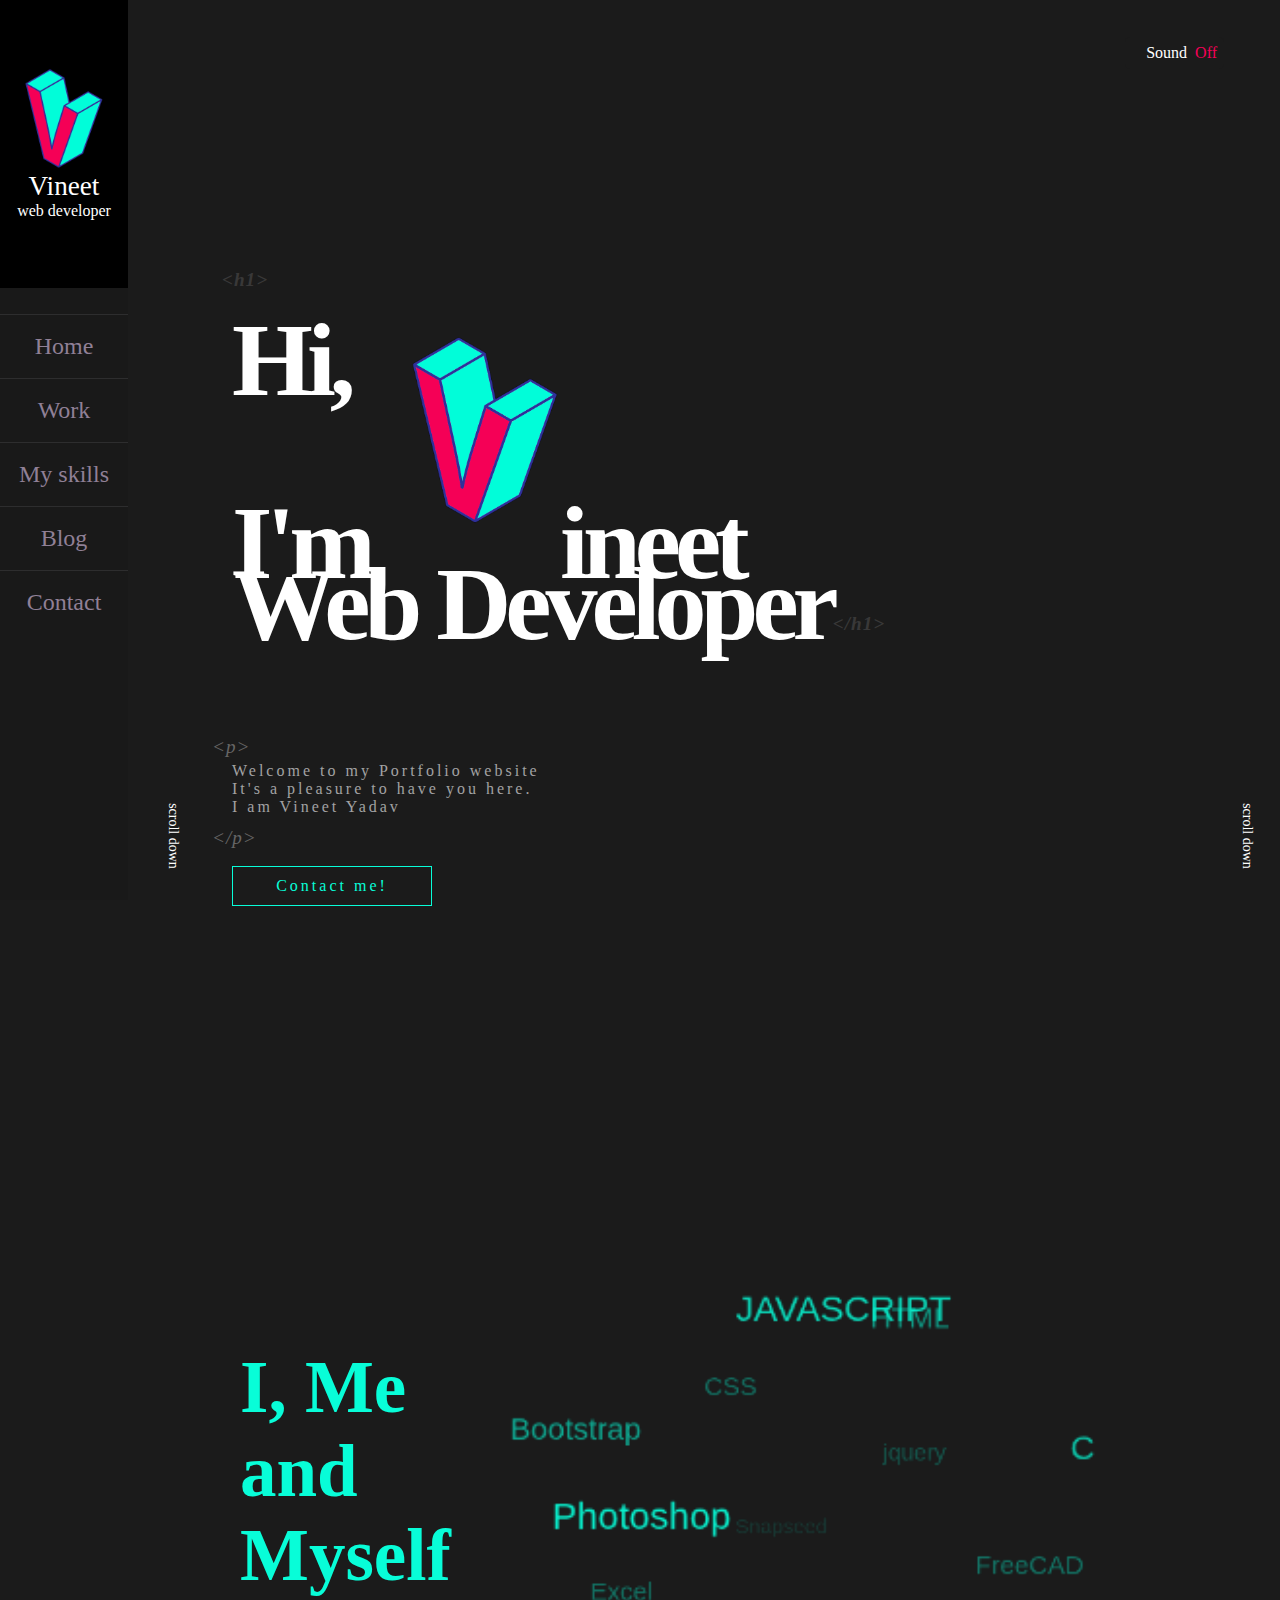
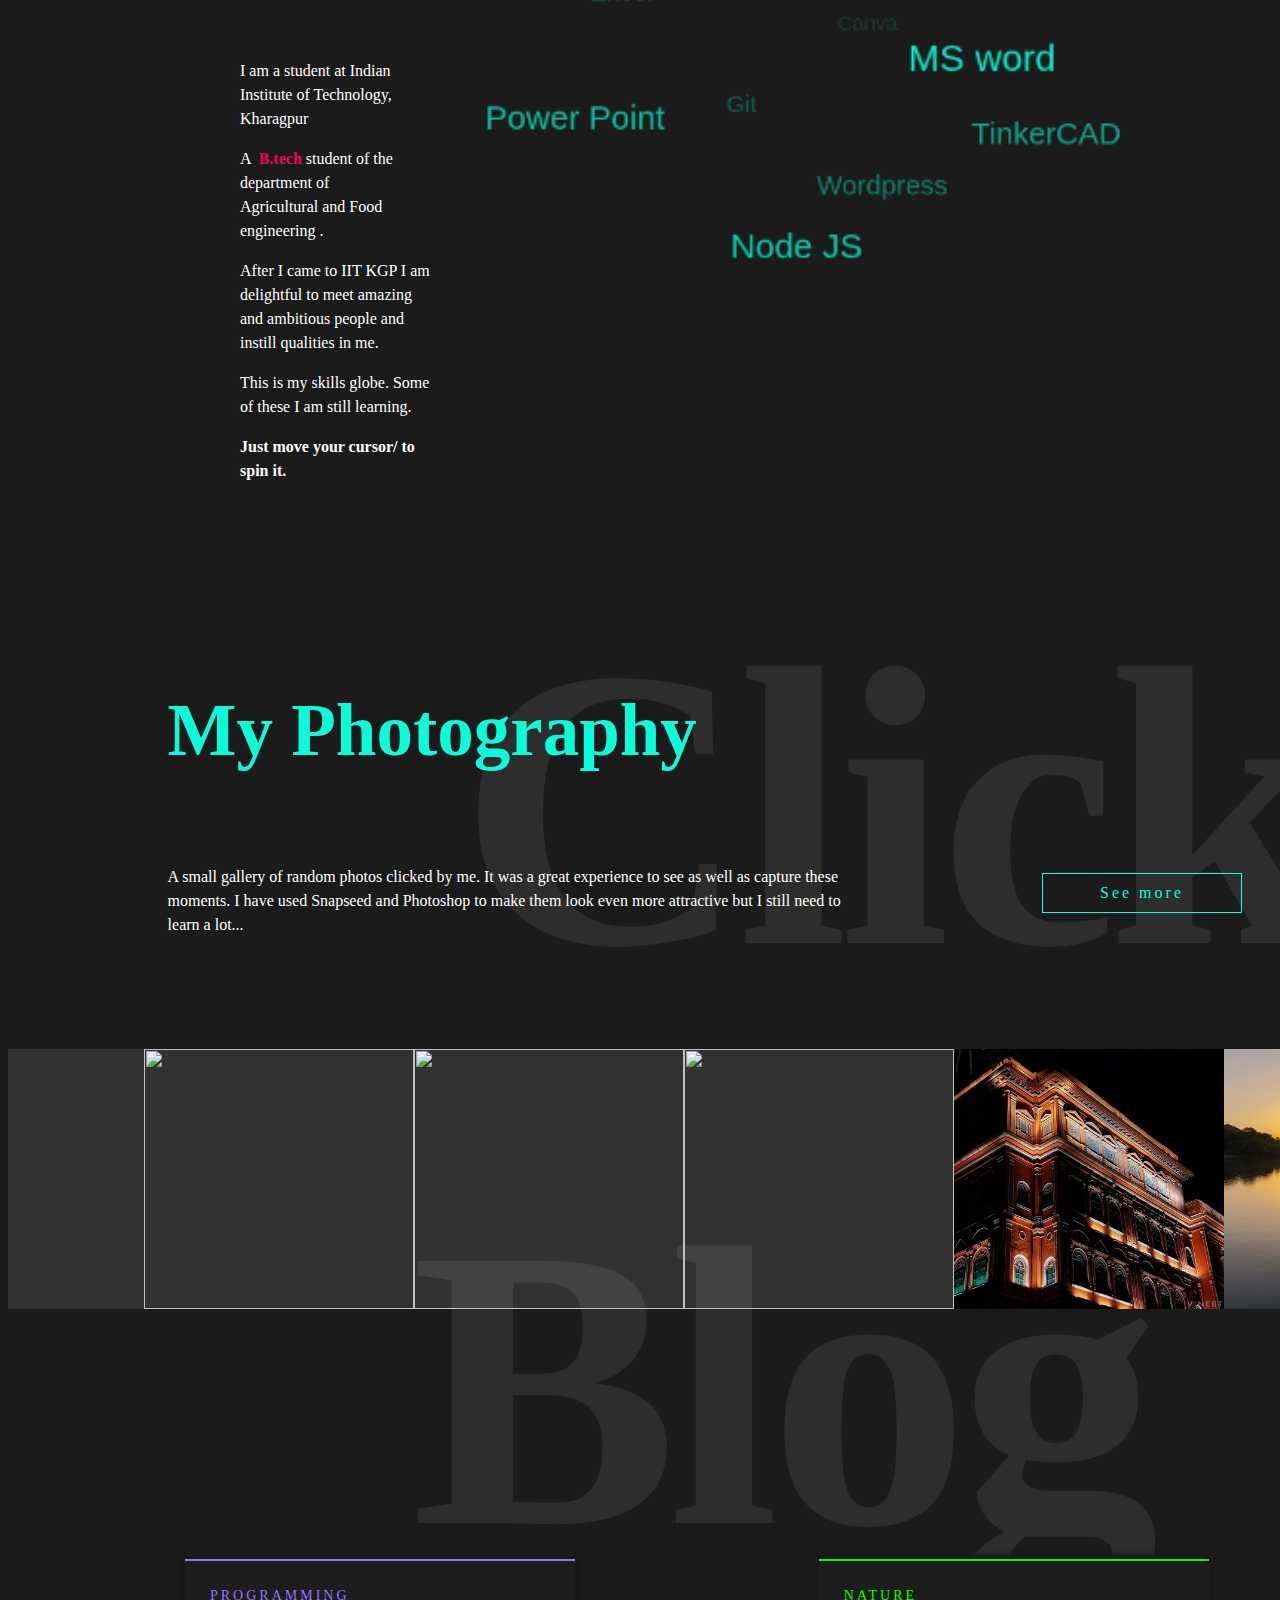
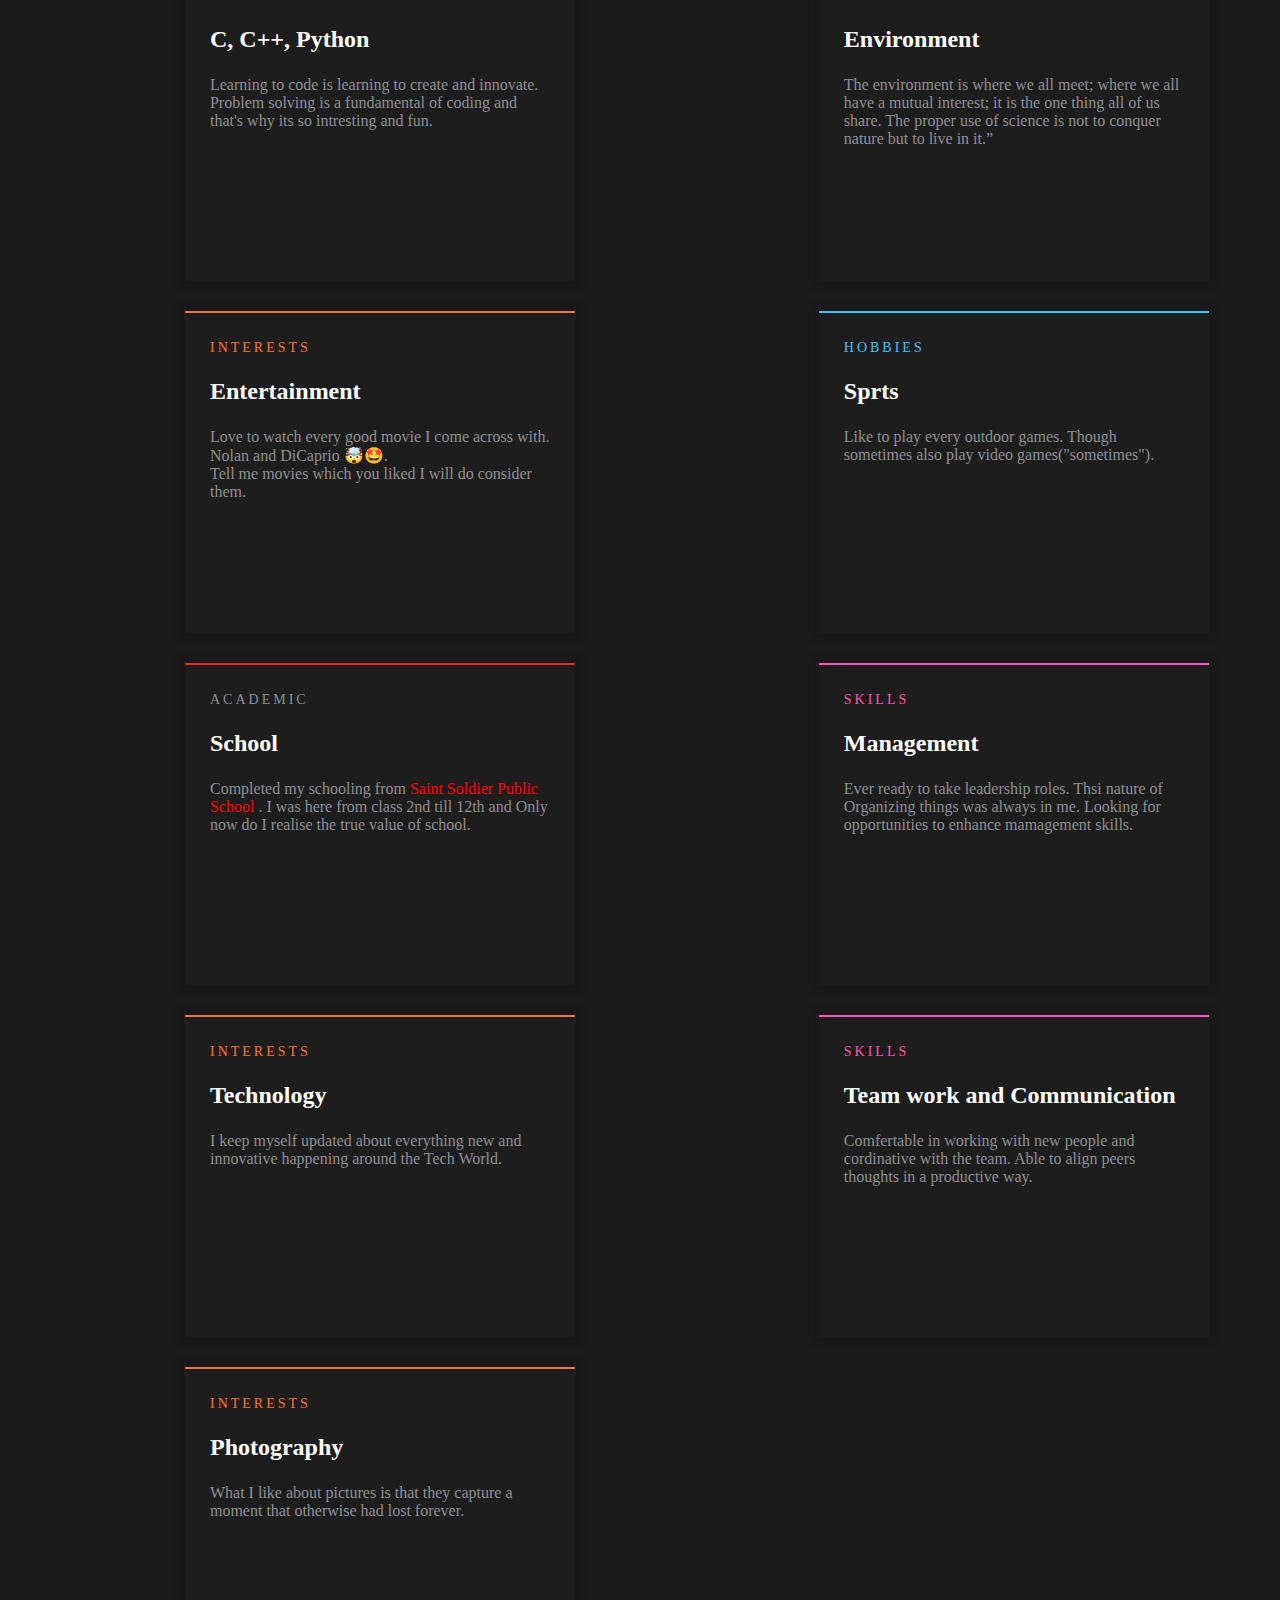
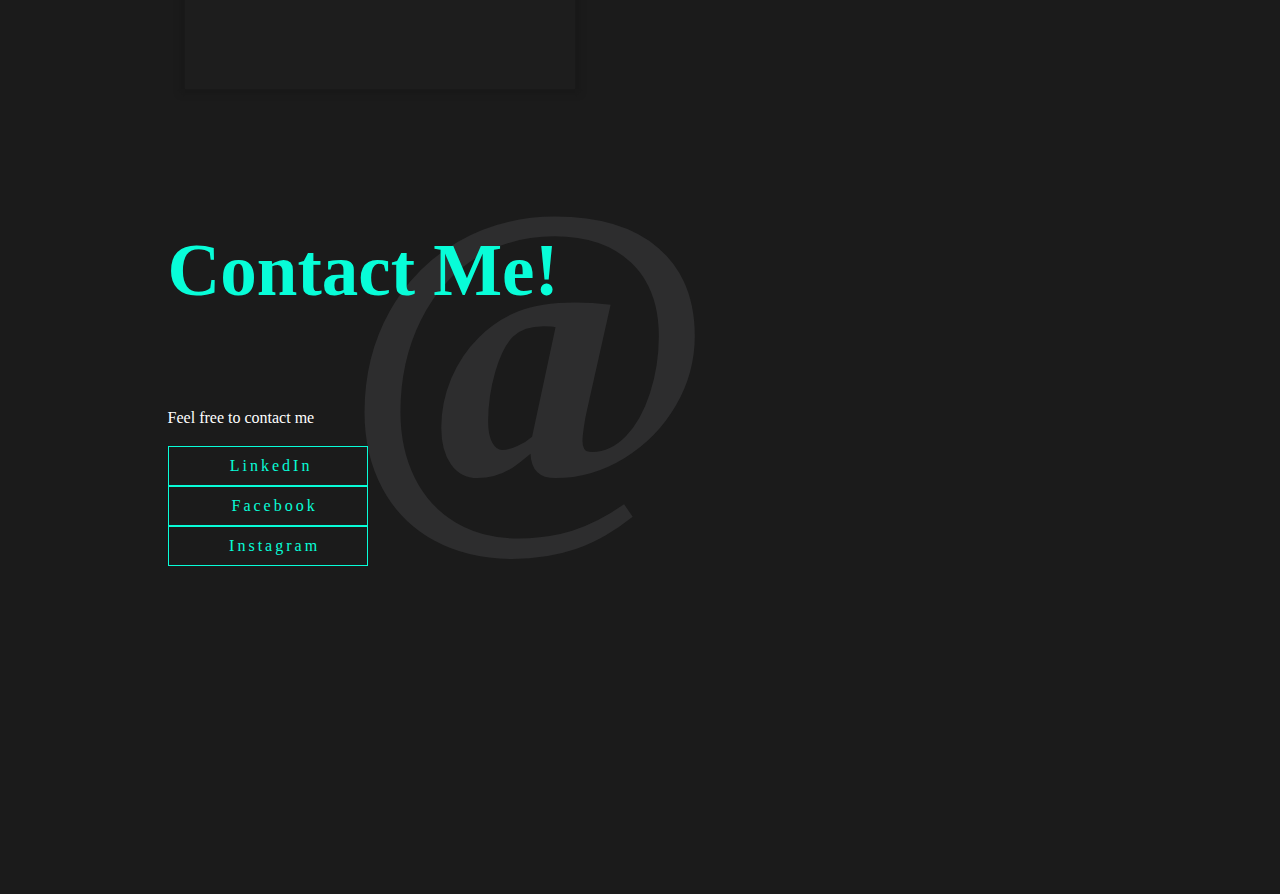
==== commit 25793544: "Update index.html" ====
--- a/index.html
+++ b/index.html
@@ -100,7 +100,7 @@
       </div>
       <p>I am a student at Indian Institute of Technology, Kharagpur
       </p>
-      <p> A &nbsp<a href="https://som.iitkgp.ac.in/images/director_off.jpg" class="tech">B.tech</a> student of the department of <br>Agricultural and Food engineering .</p><p> After I came to IIT KGP I am delightful to
+      <p> A &nbsp<a href="https://i.kym-cdn.com/photos/images/newsfeed/001/599/778/765.jpg" class="tech">B.tech</a> student of the department of <br>Agricultural and Food engineering .</p><p> After I came to IIT KGP I am delightful to
         meet amazing and ambitious people and instill qualities in me.
         </p>
       <p> This is my skills globe. Some of these I am still learning.<p style=" font-weight: bolder; "> Just move your cursor/<i style="color: #ffde34; font-weight: bolder;"class="fa-solid fa-hand-pointer"></i> to spin it.</p>
@@ -124,7 +124,7 @@
           <li> <a href="#section-about" > MS word </a> </li>
           <li> <a href="#section-about" > Canva </a> </li>
           <li> <a href="#section-about" > Power Point </a> </li>
-          <li> <a href="#section-about" > ThinkerCAD </a> </li>
+          <li> <a href="#section-about" > TinkerCAD </a> </li>
           <li> <a href="#section-about" > Git </a> </li>
           <li> <a href="#section-about" > Node JS </a> </li>
           <li> <a href="#section-about" > Wordpress </a> </li>
@@ -175,7 +175,7 @@
         <div class="magic-wall-item lazyload">
           <img src="     images/4.jpeg     " alt="">
           <div class="hover-content"></div>
-          <a href="#" class="colorbox " > <img src="circle.png" alt=""> </a>
+          <a target="_blank" href="https://drive.google.com/file/d/1mUOp0b2qzJFraqzr87G1i4LjL6H31Yv-/view?usp=sharing" class="colorbox " > <img src="circle.png" alt=""> </a>
         </div>
       </li>
 
@@ -184,7 +184,7 @@
         <div class="magic-wall-item lazyload">
           <img src="     images/7.jpeg    " alt="">
           <div class="hover-content"></div>
-          <a href="#" class="colorbox"> <img src="circle.png" alt=""> </a>
+          <a target="_blank" href="https://drive.google.com/file/d/1n_iXHVD20FdjI0-04GnAN6EaYmqwaj__/view?usp=sharing" class="colorbox"> <img src="circle.png" alt=""> </a>
         </div>
       </li>
 
@@ -193,7 +193,7 @@
         <div class="magic-wall-item lazyload">
           <img src="    images/3.jpeg     " alt="">
           <div class="hover-content"></div>
-          <a href="#" class="colorbox"> <img src="circle.png" alt=""> </a>
+          <a target="_blank" href="https://drive.google.com/file/d/1dcL8kybgGziGqonhen6zhSh9b_tby7l4/view?usp=sharing" class="colorbox"> <img src="circle.png" alt=""> </a>
         </div>
       </li>
 
@@ -202,16 +202,16 @@
         <div class="magic-wall-item lazyload">
           <img src="    images/5.jpeg   " alt="">
           <div class="hover-content"></div>
-          <a href="#" class="colorbox"> <img src="circle.png" alt=""> </a>
-        </div>
-      </li>
-
-
-      <li>
-        <div class="magic-wall-item lazyload">
-          <img src="    images/1.jpeg      " alt="">
-          <div class="hover-content"></div>
-          <a href="#" class="colorbox"> <img src="circle.png" alt=""> </a>
+          <a target="_blank" href="https://drive.google.com/file/d/1DHlCHktSTmEWeN0m8PkZHzfVphjIRndS/view?usp=sharing" class="colorbox"> <img src="circle.png" alt=""> </a>
+        </div>
+      </li>
+
+
+      <li>
+        <div class="magic-wall-item lazyload">
+          <img  src="    images/1.jpeg      " alt="">
+          <div class="hover-content"></div>
+          <a target="_blank" href="https://drive.google.com/file/d/18hvpHh5gJTYNDPEA5puWoQh8Lf_h4ZQ5/view?usp=sharing" class="colorbox"> <img src="circle.png" alt=""> </a>
         </div>
       </li>
 
@@ -220,7 +220,7 @@
         <div class="magic-wall-item lazyload">
           <img src="     images/10.jpeg   " alt="">
           <div class="hover-content"></div>
-          <a href="#" class="colorbox"> <img src="circle.png" alt=""> </a>
+          <a target="_blank" href="https://drive.google.com/file/d/1i5Y6kI9-1Yfi2j2yvsrRUFKfWWAv9_6o/view?usp=sharing" class="colorbox"> <img src="circle.png" alt=""> </a>
         </div>
       </li>
 
@@ -229,7 +229,7 @@
         <div class="magic-wall-item lazyload">
           <img src="     images/2.jpeg   " alt="">
           <div class="hover-content"></div>
-          <a href="#" class="colorbox"> <img src="circle.png" alt=""> </a>
+          <a target="_blank" href="https://drive.google.com/file/d/1_YdXqjN62PFHPVYg77Nf7UPZOiOICr24/view?usp=sharing" class="colorbox"> <img src="circle.png" alt=""> </a>
         </div>
       </li>
 
@@ -238,7 +238,7 @@
         <div class="magic-wall-item lazyload">
           <img src="   images/8.jpeg   " alt="">
           <div class="hover-content"></div>
-          <a href="#" class="colorbox"> <img src="circle.png" alt=""> </a>
+          <a target="_blank" href="https://drive.google.com/file/d/18zGxSgVpJmoEByZeiZVEgFfa4wiBUG6f/view?usp=sharing" class="colorbox"> <img src="circle.png" alt=""> </a>
         </div>
       </li>
 
@@ -247,7 +247,7 @@
         <div class="magic-wall-item lazyload">
           <img src="     images/9.jpeg   " alt="">
           <div class="hover-content"></div>
-          <a href="#" class="colorbox"> <img src="circle.png" /></a>
+          <a target="_blank" href="https://drive.google.com/file/d/1umpXMTkZU71mVrs54-NfAmqRmUiole6M/view?usp=sharing" class="colorbox"> <img src="circle.png" /></a>
         </div>
       </li>
 
@@ -256,7 +256,7 @@
         <div class="magic-wall-item lazyload">
           <img src="   images/6.jpeg  " alt="">
           <div class="hover-content"></div>
-          <a href="#" class="colorbox"> <img src="circle.png" alt=""> </a>
+          <a target="_blank" href="https://drive.google.com/file/d/1UHVmk4PH9YCUq1eDYAAt7uoBKi2TSC2G/view?usp=sharing" class="colorbox"> <img src="circle.png" alt=""> </a>
         </div>
       </li>
 
@@ -341,7 +341,7 @@
             </h5>
           </div>
           <div class="blog-post-content">
-            Completed my schooling from <a style=" text-decoration: none; color: red;" href="http://saintsoldierpratapnagar.in/">Saint Soldier Public School </a>.
+            Completed my schooling from <a style=" text-decoration: none; color: red;"  href="http://saintsoldierpratapnagar.in/">Saint Soldier Public School </a>.
             I was here from class 2nd till 12th and Only now do I realise the true value of school.
           </div>
         </div>
--- a/style.css
+++ b/style.css
@@ -432,6 +432,7 @@
 
 .fake-magicwall {
   background-color: rgba(255, 255, 255, 0.1);
+  margin-bottom: 250px;
 }
 
 .fake-magicwall ul {
@@ -530,7 +531,7 @@
 /* NOTE: blog section starts here @@@@@@@@@@@@@@@@@@@@@@@@@@@ */
 .section-blog {
   width: 85%;
-  margin: 100px auto 0;
+  margin: 300px auto 0;
   position: relative;
 }
 
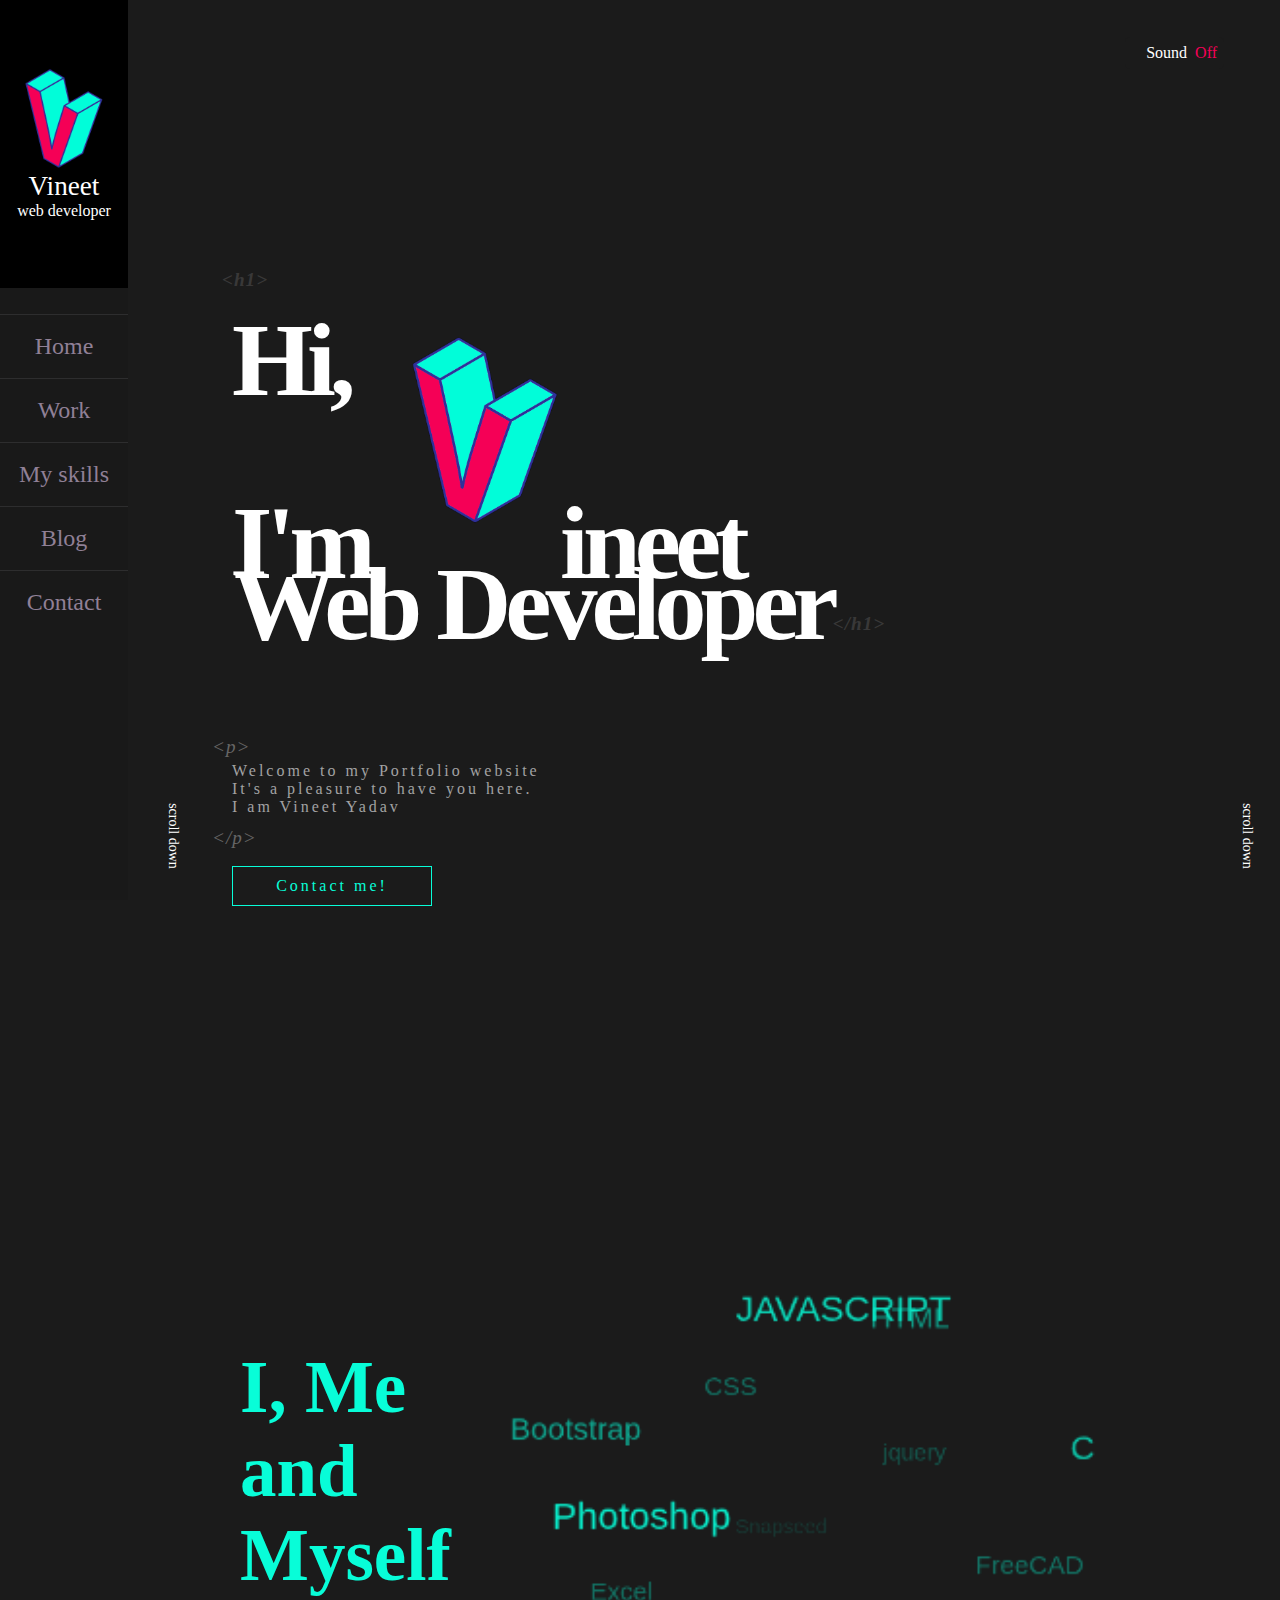
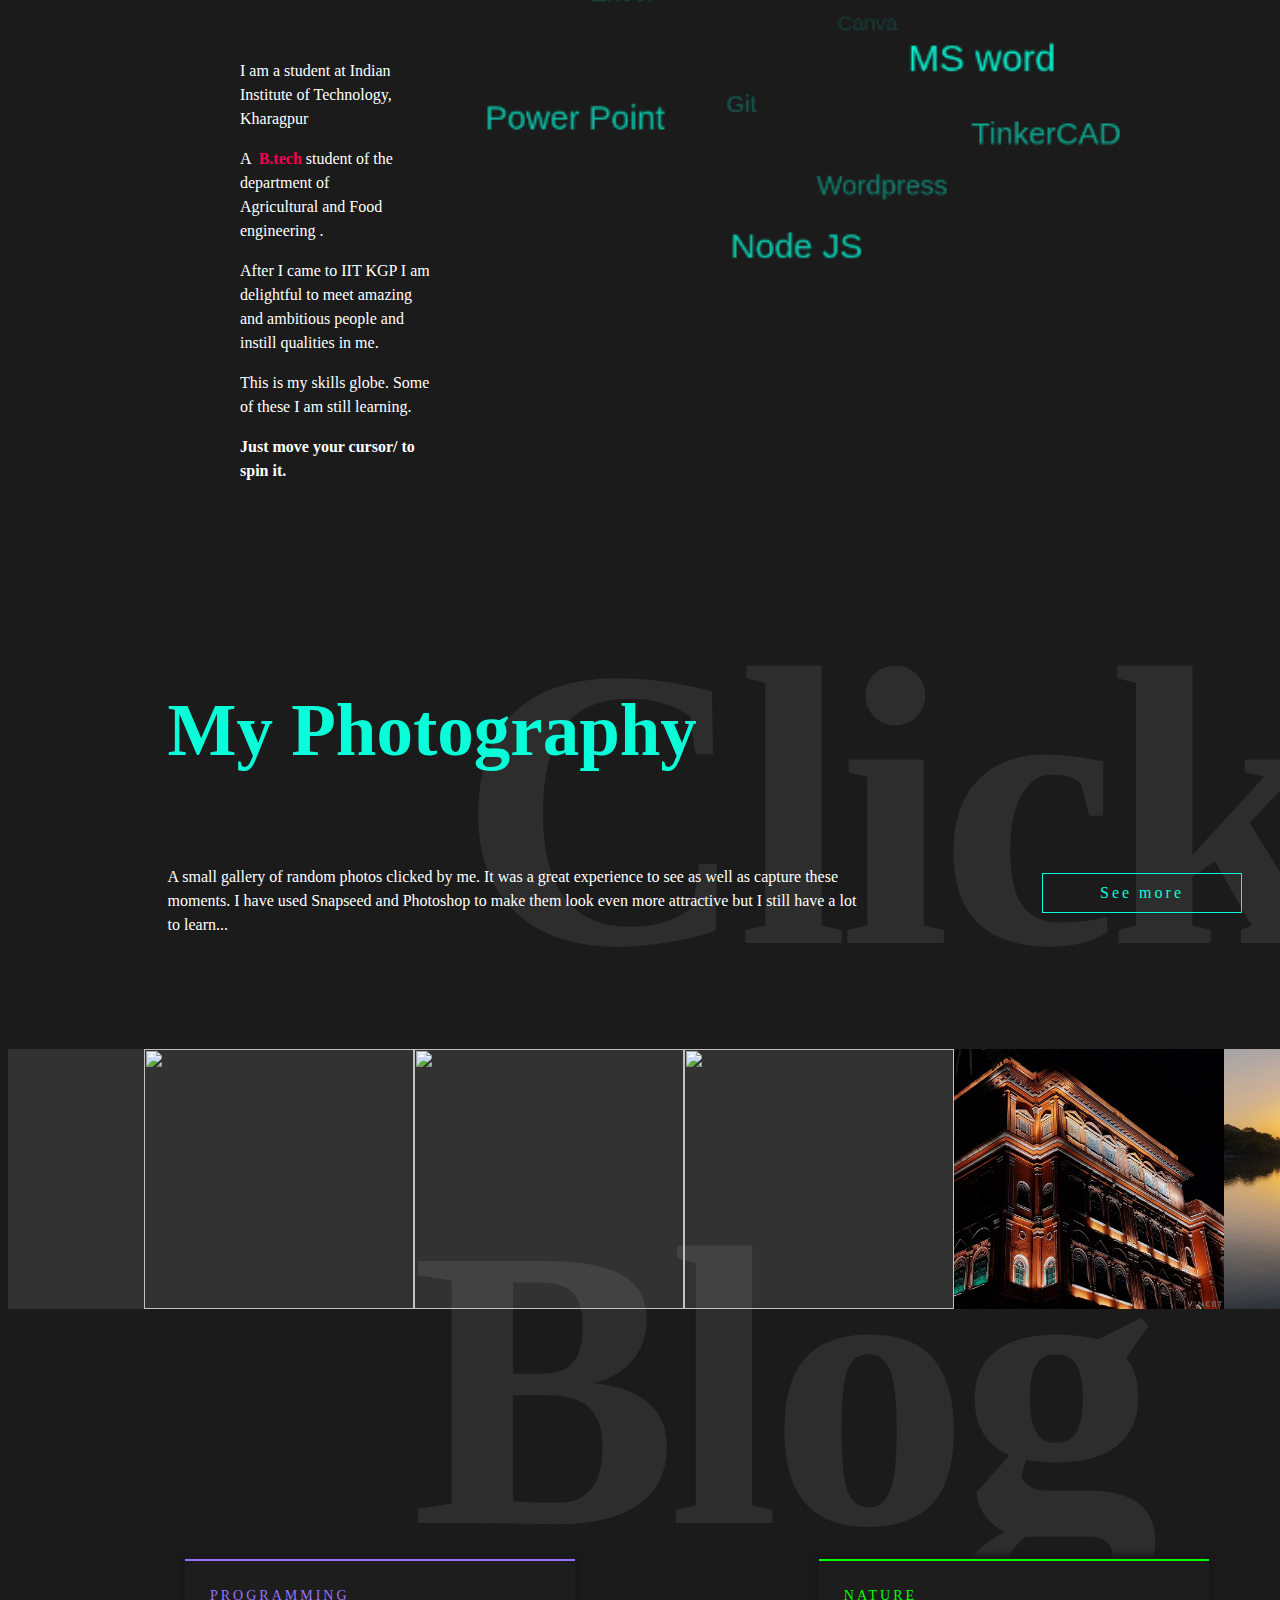
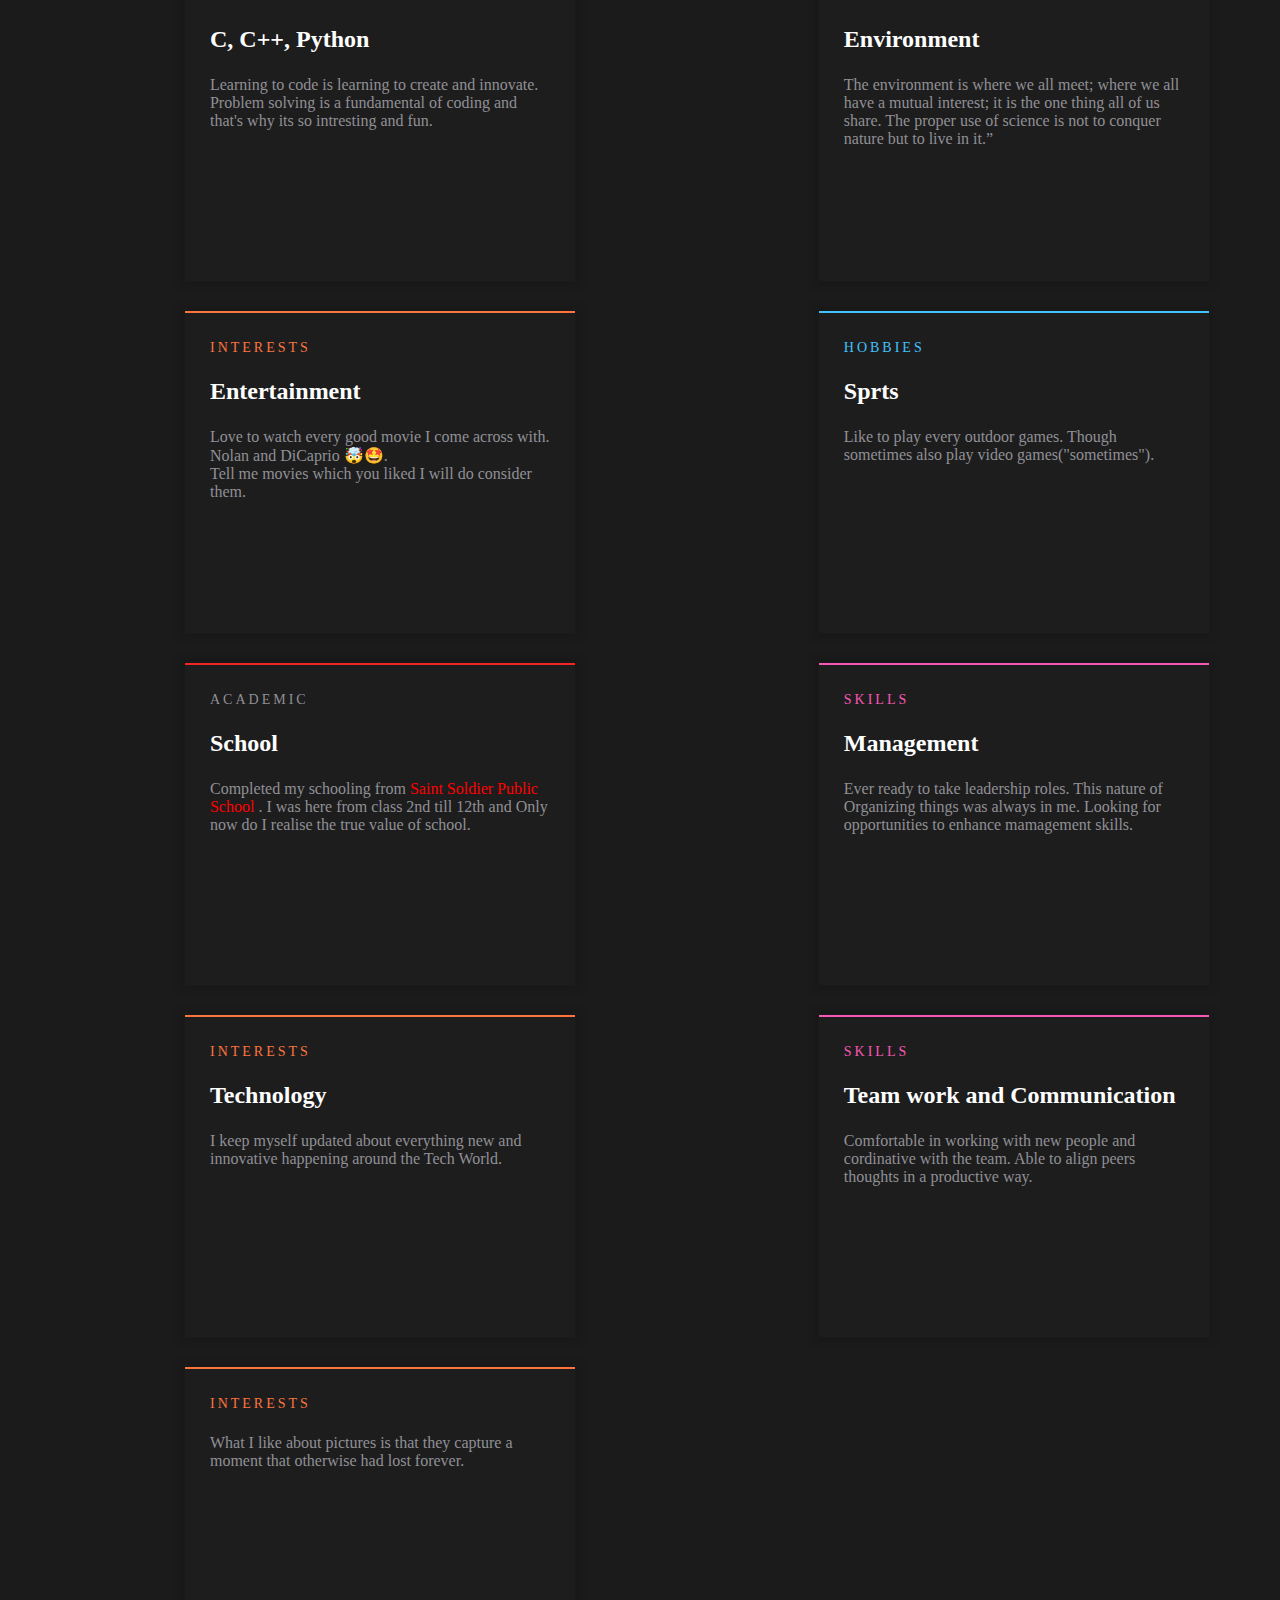
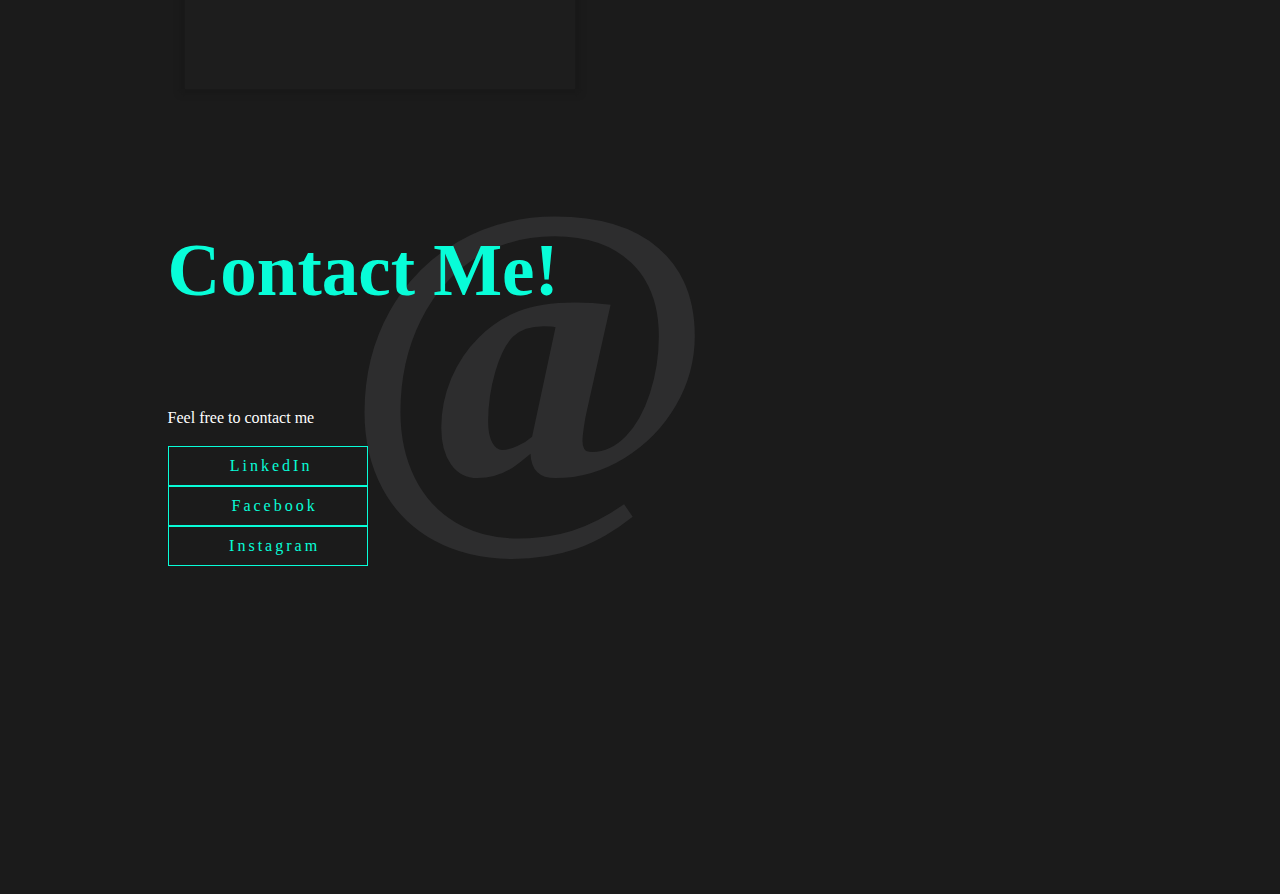
==== commit c24f6dd6: "Update index.html" ====
--- a/index.html
+++ b/index.html
@@ -144,7 +144,7 @@
         <p>A small gallery of random photos clicked by me.
           It was a great experience to see as well as capture these moments.
           I have used Snapseed and Photoshop to make them look even more attractive
-          but I still need to learn a lot...
+          but I still have a lot to learn...
         </p>
       </div>
       <!-- NOTE: My portfolio button -->
@@ -355,7 +355,7 @@
             </h5>
           </div>
           <div class="blog-post-content">
-            Ever ready to take leadership roles. Thsi nature of Organizing things was always in me. Looking for opportunities to enhance mamagement skills.
+            Ever ready to take leadership roles. This nature of Organizing things was always in me. Looking for opportunities to enhance mamagement skills.
           </div>
         </div>
       </article>
@@ -381,7 +381,7 @@
             </h5>
           </div>
           <div class="blog-post-content">
-            Comfertable in working with new people and cordinative with the team.
+            Comfortable in working with new people and cordinative with the team.
             Able to align peers thoughts in a productive way.
           </div>
         </div>
@@ -391,7 +391,8 @@
           <time class="post-date" style="color: #FB743E ;"> Interests</time>
           <div class="blog-post-title">
             <h5>
-              <a href="#">Photography</a>
+              <a href="#">
+              </a>
             </h5>
           </div>
           <div class="blog-post-content">
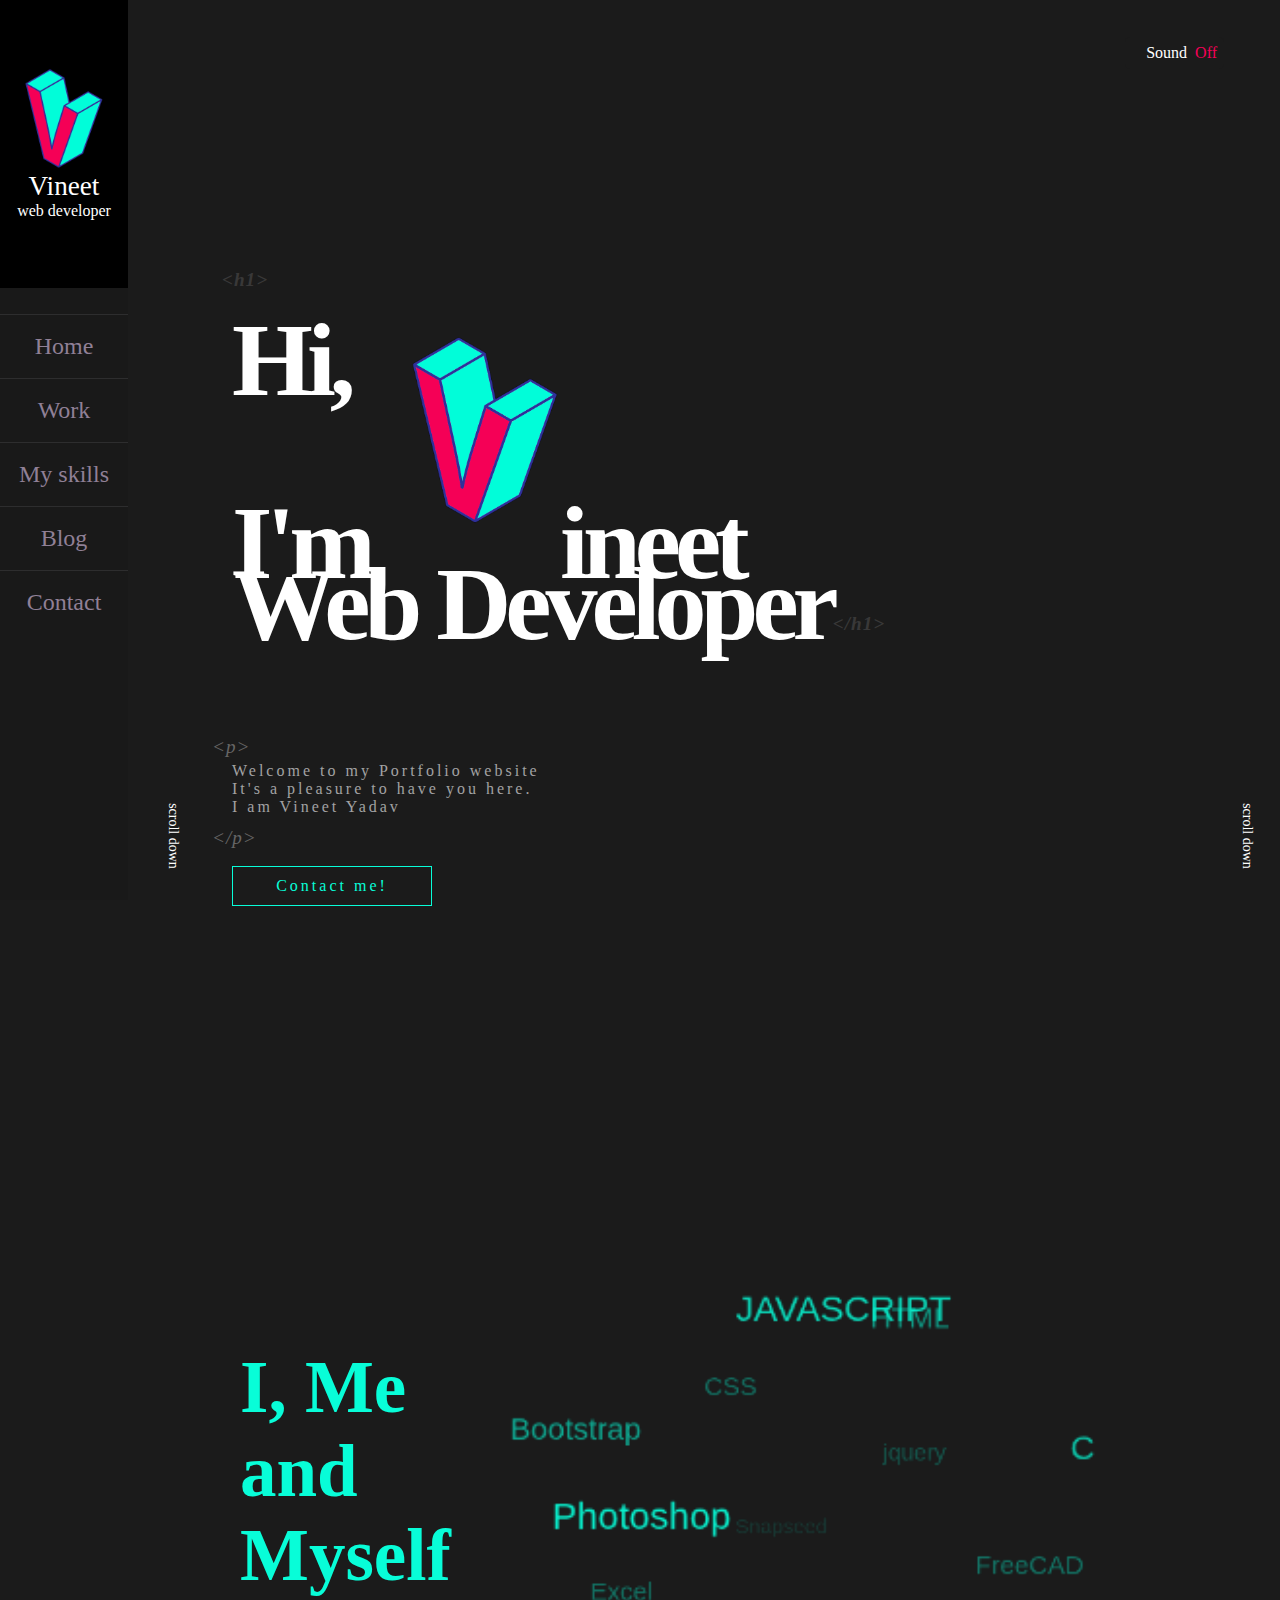
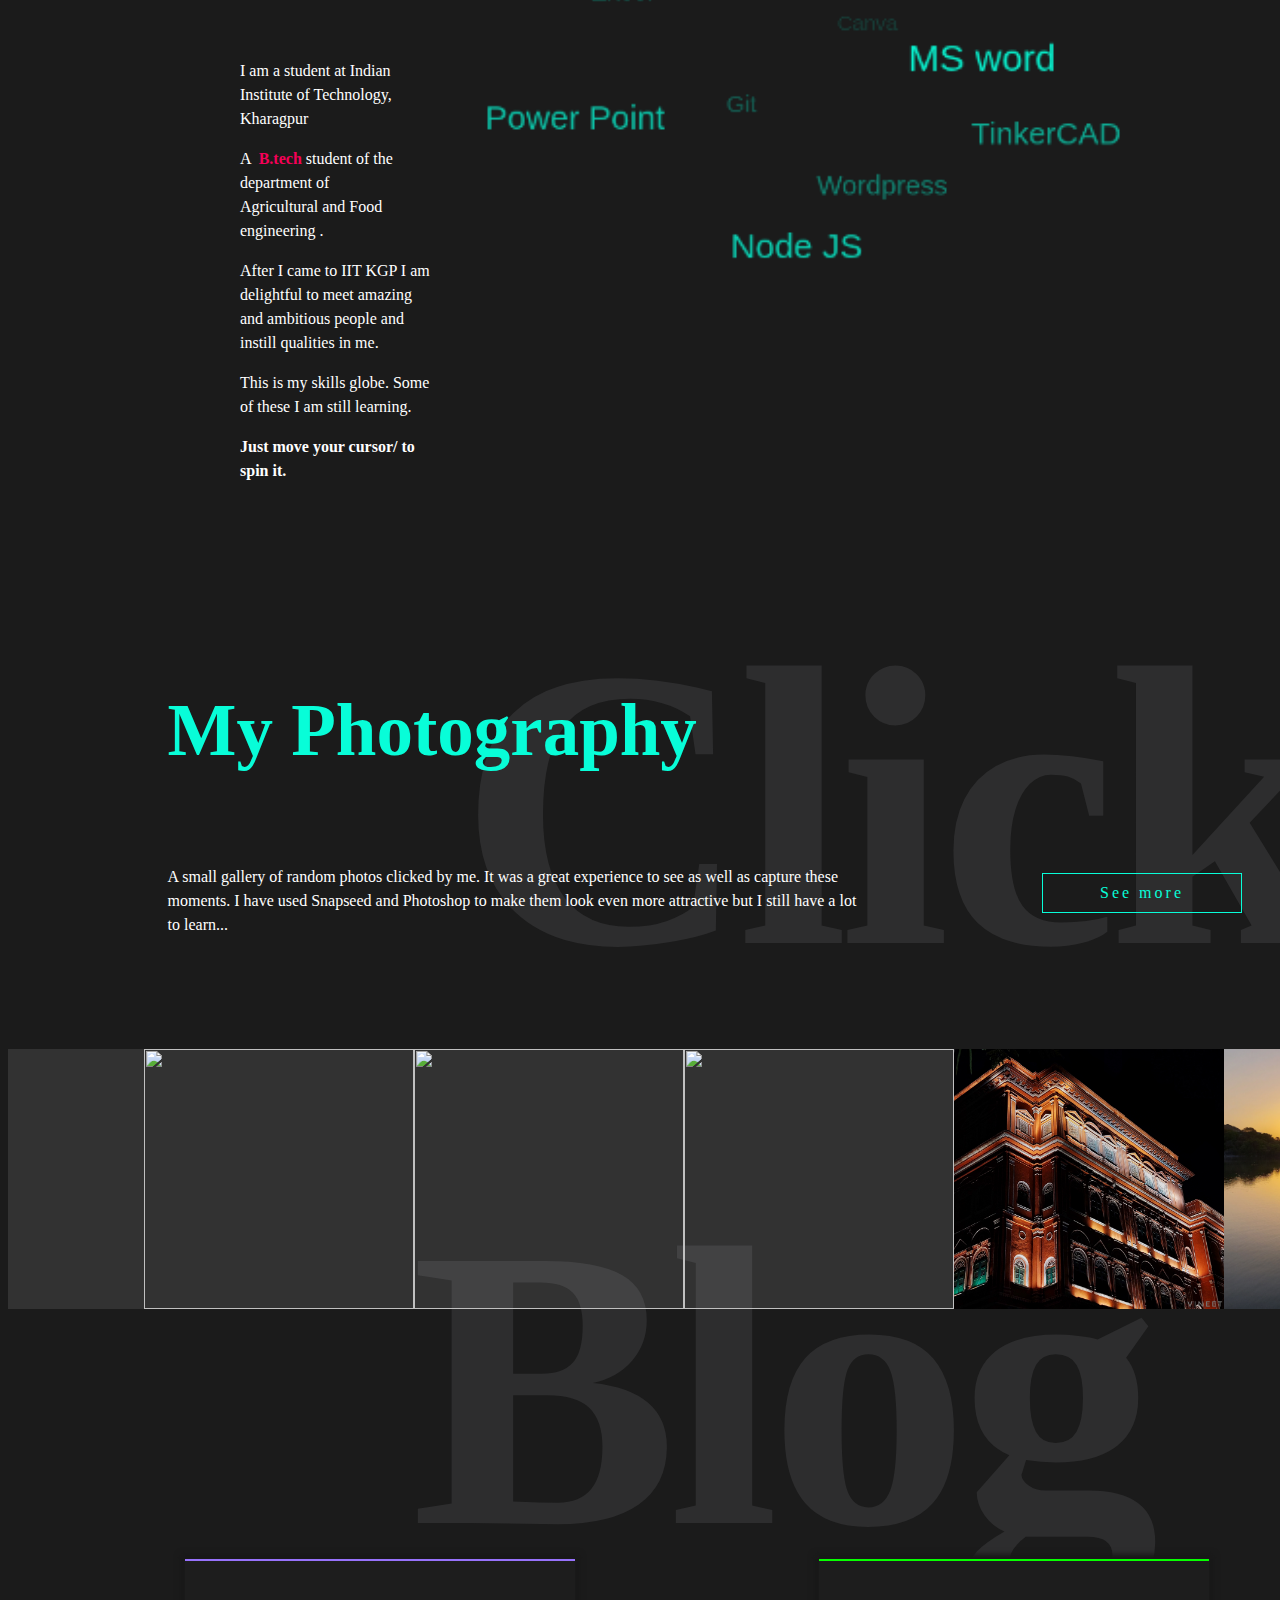
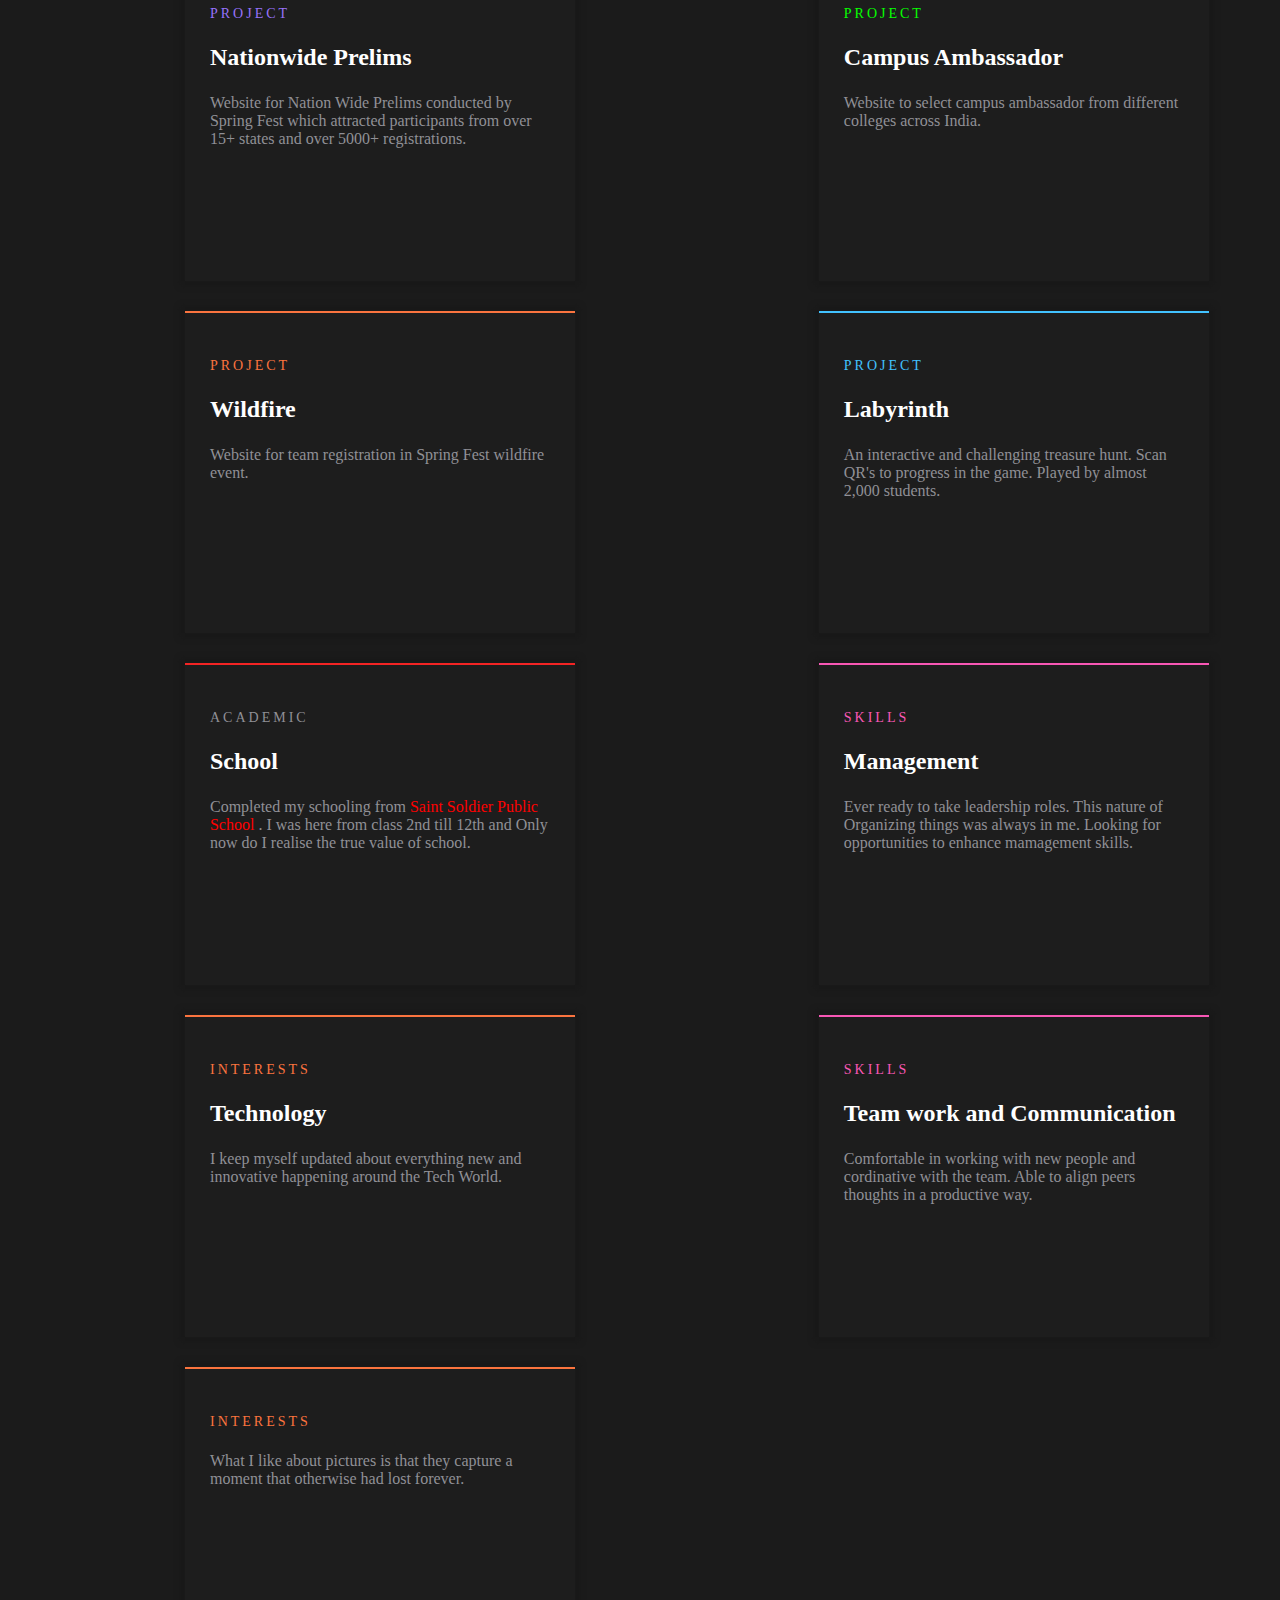
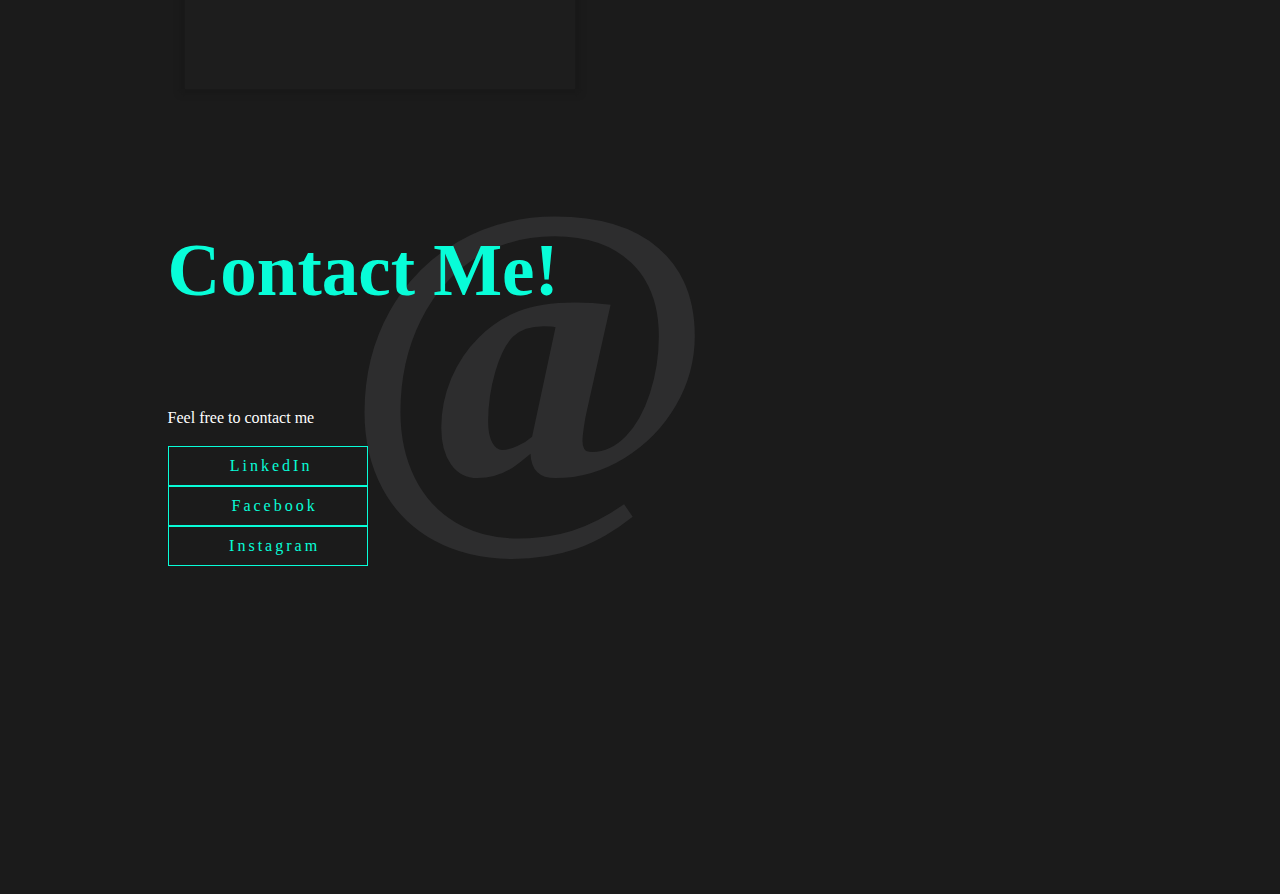
==== commit 98f24e06: "Update index.html" ====
--- a/index.html
+++ b/index.html
@@ -18,9 +18,8 @@
   <header>
     <div id="sound">
 
-      <audio class="mysound" src="sounds/sound.mp3">
-
-      </audio>
+      <audio class="mysound" src="sounds/sound.mp3">      </audio>
+
       <i class="fa-brands sound-icon fa-soundcloud"></i>
       <span>Sound &nbsp</span>
       <div class="on-off pointer">
@@ -175,7 +174,7 @@
         <div class="magic-wall-item lazyload">
           <img src="     images/4.jpeg     " alt="">
           <div class="hover-content"></div>
-          <a target="_blank" href="https://drive.google.com/file/d/1mUOp0b2qzJFraqzr87G1i4LjL6H31Yv-/view?usp=sharing" class="colorbox " > <img src="circle.png" alt=""> </a>
+          <a target="_blank" href="https://drive.google.com/drive/folders/1xex8n5G-9Ro6FVxkMTpiJGfWFjBqJfsq?usp=sharing" class="colorbox " > <img src="circle.png" alt=""> </a>
         </div>
       </li>
 
@@ -184,7 +183,7 @@
         <div class="magic-wall-item lazyload">
           <img src="     images/7.jpeg    " alt="">
           <div class="hover-content"></div>
-          <a target="_blank" href="https://drive.google.com/file/d/1n_iXHVD20FdjI0-04GnAN6EaYmqwaj__/view?usp=sharing" class="colorbox"> <img src="circle.png" alt=""> </a>
+          <a target="_blank" href="https://drive.google.com/drive/folders/1xex8n5G-9Ro6FVxkMTpiJGfWFjBqJfsq?usp=sharing" class="colorbox"> <img src="circle.png" alt=""> </a>
         </div>
       </li>
 
@@ -193,7 +192,7 @@
         <div class="magic-wall-item lazyload">
           <img src="    images/3.jpeg     " alt="">
           <div class="hover-content"></div>
-          <a target="_blank" href="https://drive.google.com/file/d/1dcL8kybgGziGqonhen6zhSh9b_tby7l4/view?usp=sharing" class="colorbox"> <img src="circle.png" alt=""> </a>
+          <a target="_blank" href="https://drive.google.com/drive/folders/1xex8n5G-9Ro6FVxkMTpiJGfWFjBqJfsq?usp=sharing"class="colorbox"> <img src="circle.png" alt=""> </a>
         </div>
       </li>
 
@@ -202,7 +201,7 @@
         <div class="magic-wall-item lazyload">
           <img src="    images/5.jpeg   " alt="">
           <div class="hover-content"></div>
-          <a target="_blank" href="https://drive.google.com/file/d/1DHlCHktSTmEWeN0m8PkZHzfVphjIRndS/view?usp=sharing" class="colorbox"> <img src="circle.png" alt=""> </a>
+          <a target="_blank" href="https://drive.google.com/drive/folders/1xex8n5G-9Ro6FVxkMTpiJGfWFjBqJfsq?usp=sharing"class="colorbox"> <img src="circle.png" alt=""> </a>
         </div>
       </li>
 
@@ -211,7 +210,7 @@
         <div class="magic-wall-item lazyload">
           <img  src="    images/1.jpeg      " alt="">
           <div class="hover-content"></div>
-          <a target="_blank" href="https://drive.google.com/file/d/18hvpHh5gJTYNDPEA5puWoQh8Lf_h4ZQ5/view?usp=sharing" class="colorbox"> <img src="circle.png" alt=""> </a>
+          <a target="_blank" href="https://drive.google.com/drive/folders/1xex8n5G-9Ro6FVxkMTpiJGfWFjBqJfsq?usp=sharing"class="colorbox"> <img src="circle.png" alt=""> </a>
         </div>
       </li>
 
@@ -220,7 +219,7 @@
         <div class="magic-wall-item lazyload">
           <img src="     images/10.jpeg   " alt="">
           <div class="hover-content"></div>
-          <a target="_blank" href="https://drive.google.com/file/d/1i5Y6kI9-1Yfi2j2yvsrRUFKfWWAv9_6o/view?usp=sharing" class="colorbox"> <img src="circle.png" alt=""> </a>
+          <a target="_blank" href="https://drive.google.com/drive/folders/1xex8n5G-9Ro6FVxkMTpiJGfWFjBqJfsq?usp=sharing" class="colorbox"> <img src="circle.png" alt=""> </a>
         </div>
       </li>
 
@@ -229,7 +228,7 @@
         <div class="magic-wall-item lazyload">
           <img src="     images/2.jpeg   " alt="">
           <div class="hover-content"></div>
-          <a target="_blank" href="https://drive.google.com/file/d/1_YdXqjN62PFHPVYg77Nf7UPZOiOICr24/view?usp=sharing" class="colorbox"> <img src="circle.png" alt=""> </a>
+          <a target="_blank" href="https://drive.google.com/drive/folders/1xex8n5G-9Ro6FVxkMTpiJGfWFjBqJfsq?usp=sharing"class="colorbox"> <img src="circle.png" alt=""> </a>
         </div>
       </li>
 
@@ -238,7 +237,7 @@
         <div class="magic-wall-item lazyload">
           <img src="   images/8.jpeg   " alt="">
           <div class="hover-content"></div>
-          <a target="_blank" href="https://drive.google.com/file/d/18zGxSgVpJmoEByZeiZVEgFfa4wiBUG6f/view?usp=sharing" class="colorbox"> <img src="circle.png" alt=""> </a>
+          <a target="_blank" href="https://drive.google.com/drive/folders/1xex8n5G-9Ro6FVxkMTpiJGfWFjBqJfsq?usp=sharing"class="colorbox"> <img src="circle.png" alt=""> </a>
         </div>
       </li>
 
@@ -247,7 +246,7 @@
         <div class="magic-wall-item lazyload">
           <img src="     images/9.jpeg   " alt="">
           <div class="hover-content"></div>
-          <a target="_blank" href="https://drive.google.com/file/d/1umpXMTkZU71mVrs54-NfAmqRmUiole6M/view?usp=sharing" class="colorbox"> <img src="circle.png" /></a>
+          <a target="_blank" href="https://drive.google.com/drive/folders/1xex8n5G-9Ro6FVxkMTpiJGfWFjBqJfsq?usp=sharing" class="colorbox"> <img src="circle.png" /></a>
         </div>
       </li>
 
@@ -256,7 +255,7 @@
         <div class="magic-wall-item lazyload">
           <img src="   images/6.jpeg  " alt="">
           <div class="hover-content"></div>
-          <a target="_blank" href="https://drive.google.com/file/d/1UHVmk4PH9YCUq1eDYAAt7uoBKi2TSC2G/view?usp=sharing" class="colorbox"> <img src="circle.png" alt=""> </a>
+          <a target="_blank" href="https://drive.google.com/drive/folders/1xex8n5G-9Ro6FVxkMTpiJGfWFjBqJfsq?usp=sharing"class="colorbox"> <img src="circle.png" alt=""> </a>
         </div>
       </li>
 
@@ -277,64 +276,89 @@
     <div class="blog-articles">
 
       <!-- NOTE: article 1 -->
-      <article class="post-articles" style="border-top: 2px solid #9772FB">
-        <div class="post-content">
-          <time class="post-date" style="color: #9772FB ;"> Programming</time>
-          <div class="blog-post-title">
-            <h5>
-              <a href="#">C, C++, Python</a>
-            </h5>
-          </div>
-          <div class="blog-post-content">
-            Learning to code is learning to create and innovate. Problem solving is a fundamental of coding and that's why its so intresting and fun.
-          </div>
-        </div>
-      </article>
-
-      <article class="post-articles" style="border-top: 2px solid #06FF00">
-        <div class="post-content">
-          <time class="post-date" style="color: #06FF00 ;"> Nature</time>
-          <div class="blog-post-title">
-            <h5>
-              <a href="#">Environment</a>
-            </h5>
-          </div>
-          <div class="blog-post-content">
-            The environment is where we all meet; where we all have a mutual interest; it is the one thing all of us share.
-            The proper use of science is not to conquer nature but to live in it.”
-          </div>
-        </div>
-      </article>
-      <article class="post-articles" style="border-top: 2px solid #fb743f">
-        <div class="post-content">
-          <time class="post-date" style="color: #fb743f ;"> Interests</time>
-          <div class="blog-post-title">
-            <h5>
-              <a href="#"> Entertainment</a>
-            </h5>
-          </div>
-          <div class="blog-post-content">
-            Love to watch every good movie I come across with. Nolan and DiCaprio 🤯🤩. <br>
-            Tell me movies which you liked I will do consider them.
-          </div>
-        </div>
-      </article>
-      <article class="post-articles" style="border-top: 2px solid #42C2FF">
-        <div class="post-content">
-          <time class="post-date" style="color: #42C2FF ;"> Hobbies</time>
-          <div class="blog-post-title">
-            <h5>
-              <a href="#">Sp<i class="fa-solid fa-volleyball"></i>rts</a>
-            </h5>
-          </div>
-          <div class="blog-post-content">
-            Like to play every outdoor games. Though sometimes also play video games("sometimes").
-          </div>
-        </div>
-      </article>
-      <article class="post-articles" style="border-top: 2px solid #F32424">
-        <div class="post-content">
-          <time class="post-date" style="color: #v ;"> Academic</time>
+      <div class="post-articles" style="border-top: 2px solid #9772FB">
+
+        <div class="article-photo-div">
+          <img class="article-photo" src="nwp.png" alt="">
+        </div>
+
+        <div class="post-content">
+          <time class="post-date" style="color: #9772FB ;"> Project</time>
+          <div class="blog-post-title">
+            <h5>
+              <a href="#">Nationwide Prelims</a>
+            </h5>
+          </div>
+          <div class="blog-post-content">
+            Website for Nation Wide Prelims conducted by Spring Fest which attracted participants from over 15+ states and over 5000+ registrations.
+          </div>
+        </div>
+      </div>
+
+      <div class="post-articles" style="border-top: 2px solid #06FF00">
+
+        <div class="article-photo-div">
+          <img class="article-photo" src="CA.png" alt="">
+        </div>
+
+        <div class="post-content">
+          <time class="post-date" style="color: #06FF00 ;"> Project</time>
+          <div class="blog-post-title">
+            <h5>
+              <a href="#">Campus Ambassador</a>
+            </h5>
+          </div>
+          <div class="blog-post-content">
+            Website to select campus ambassador from different colleges across India.
+          </div>
+        </div>
+      </div>
+      <div class="post-articles" style="border-top: 2px solid #fb743f">
+
+
+        
+            <div class="article-photo-div">
+          <img class="article-photo" src="wildfiress.png" alt="">
+        </div>    
+        
+        <div class="post-content">
+          <time class="post-date" style="color: #fb743f ;"> Project</time>
+          <div class="blog-post-title">
+            <h5>
+              <a href="#"> Wildfire</a>
+            </h5>
+          </div>
+          <div class="blog-post-content">
+            Website for team registration in Spring Fest wildfire event. 
+          </div>
+        </div>
+      </div>
+      <div class="post-articles" style="border-top: 2px solid #42C2FF">
+        
+            <div class="article-photo-div">
+          <img class="article-photo" src="labyrinth.png" alt="">
+        </div>    
+        
+        <div class="post-content">
+          <time class="post-date" style="color: #42C2FF ;"> Project</time>
+          <div class="blog-post-title">
+            <h5>
+              <a href="#">Labyrinth</a>
+            </h5>
+          </div>
+          <div class="blog-post-content">
+            An interactive and challenging treasure hunt. Scan QR's to progress in the game. Played by almost 2,000 students.
+          </div>
+        </div>
+      </div>
+      <div class="post-articles" style="border-top: 2px solid #F32424">
+        
+            <div class="article-photo-div">
+          <img class="article-photo" src="sf.png" alt="">
+        </div>    
+        
+        <div class="post-content">
+          <time class="post-date" > Academic</time>
           <div class="blog-post-title">
             <h5>
               <a href="#">School</a>
@@ -345,8 +369,13 @@
             I was here from class 2nd till 12th and Only now do I realise the true value of school.
           </div>
         </div>
-      </article>
-      <article class="post-articles" style="border-top: 2px solid #F857B5">
+      </div>
+      <div class="post-articles" style="border-top: 2px solid #F857B5">
+        
+            <div class="article-photo-div">
+          <img class="article-photo" src="sf.png" alt="">
+        </div>    
+        
         <div class="post-content">
           <time class="post-date" style="color: #F857B5 ;">  Skills</time>
           <div class="blog-post-title">
@@ -358,8 +387,13 @@
             Ever ready to take leadership roles. This nature of Organizing things was always in me. Looking for opportunities to enhance mamagement skills.
           </div>
         </div>
-      </article>
-      <article class="post-articles" style="border-top: 2px solid #fb743f">
+      </div>
+      <div class="post-articles" style="border-top: 2px solid #fb743f">
+        
+            <div class="article-photo-div">
+          <img class="article-photo" src="sf.png" alt="">
+        </div>    
+        
         <div class="post-content">
           <time class="post-date" style="color: #fb743f ;"> Interests </time>
           <div class="blog-post-title">
@@ -371,8 +405,13 @@
             I keep myself updated about everything new and innovative happening around the Tech World.
           </div>
         </div>
-      </article>
-      <article class="post-articles" style="border-top: 2px solid #f857b5">
+      </div>
+      <div class="post-articles" style="border-top: 2px solid #f857b5">
+        
+            <div class="article-photo-div">
+          <img class="article-photo" src="sf.png" alt="">
+        </div>    
+        
         <div class="post-content">
           <time class="post-date" style="color: #f857b5 ;"> Skills </time>
           <div class="blog-post-title">
@@ -385,8 +424,13 @@
             Able to align peers thoughts in a productive way.
           </div>
         </div>
-      </article>
-      <article class="post-articles" style="border-top: 2px solid #FB743E">
+      </div>
+      <div class="post-articles" style="border-top: 2px solid #FB743E">
+        
+            <div class="article-photo-div">
+          <img class="article-photo" src="sf.png" alt="">
+        </div>    
+        
         <div class="post-content">
           <time class="post-date" style="color: #FB743E ;"> Interests</time>
           <div class="blog-post-title">
@@ -400,7 +444,7 @@
 
           </div>
         </div>
-      </article>
+      </div>
     </div>
 
   </section>
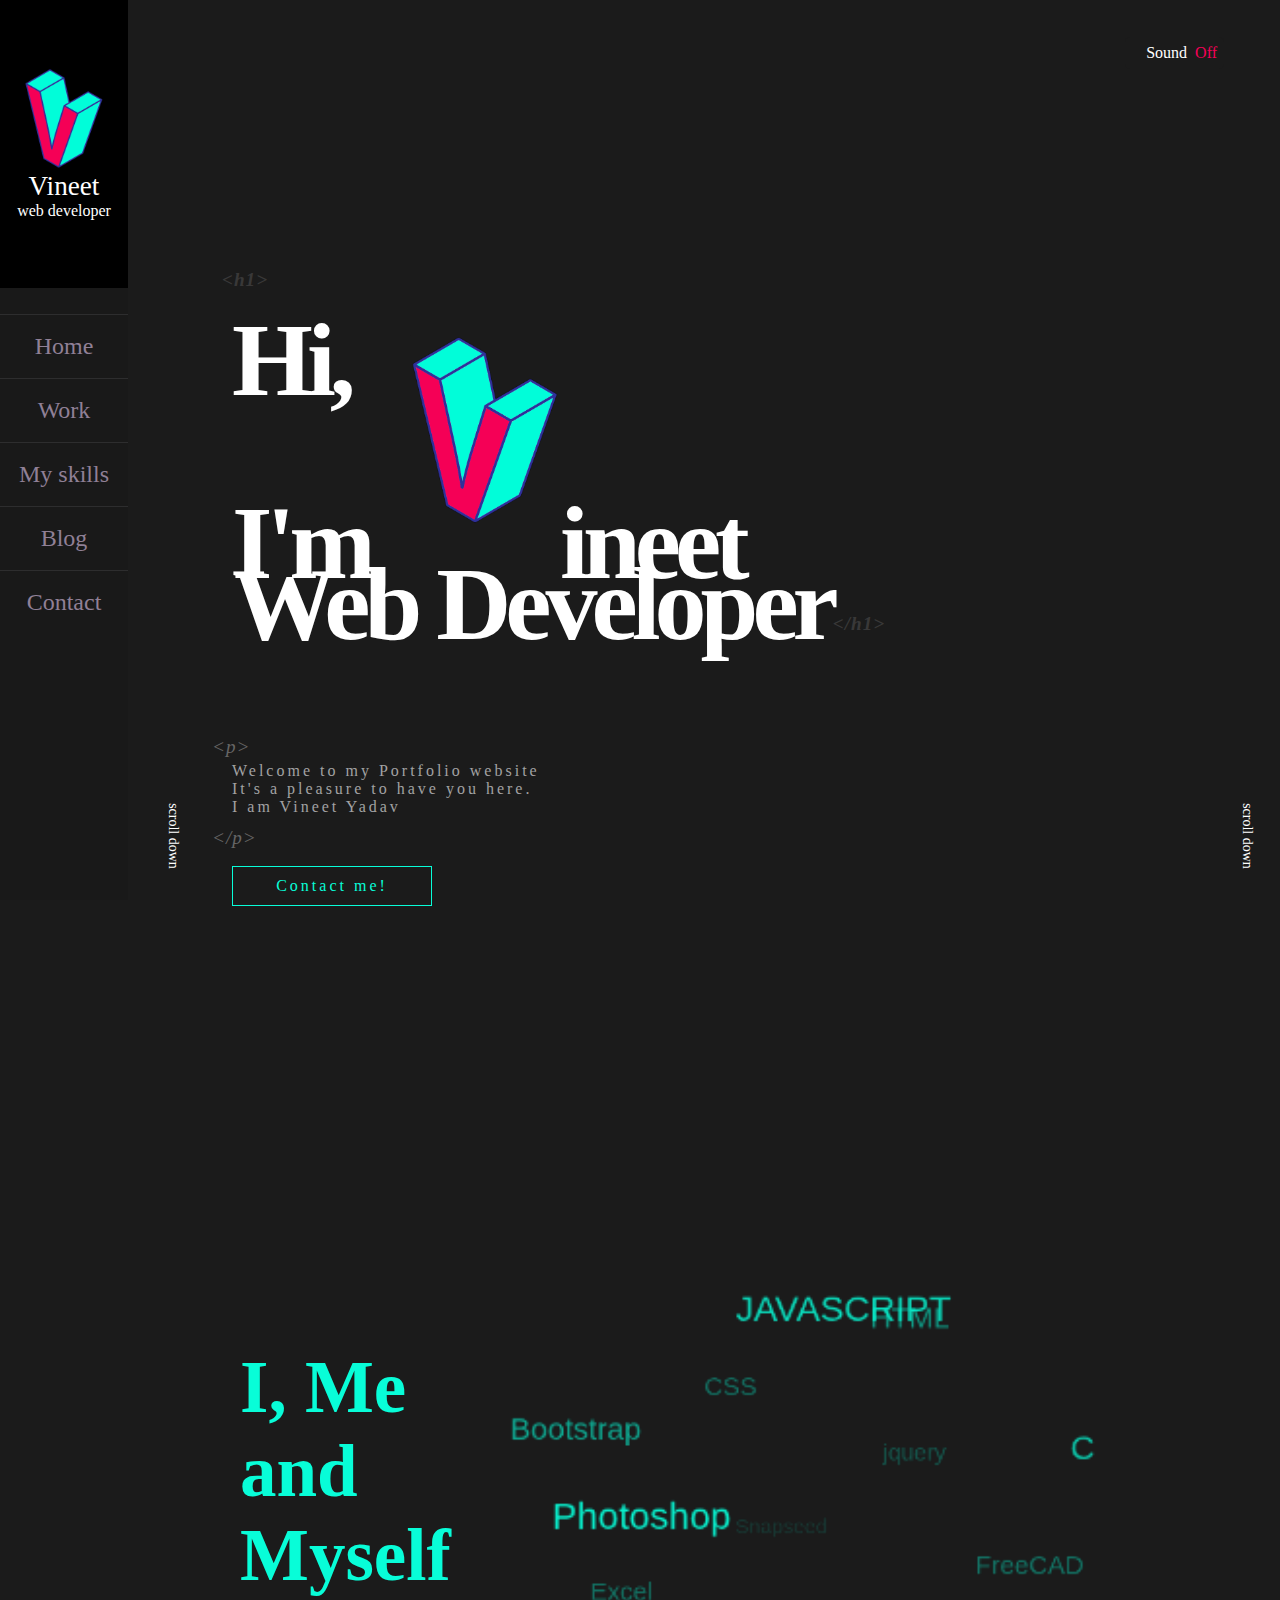
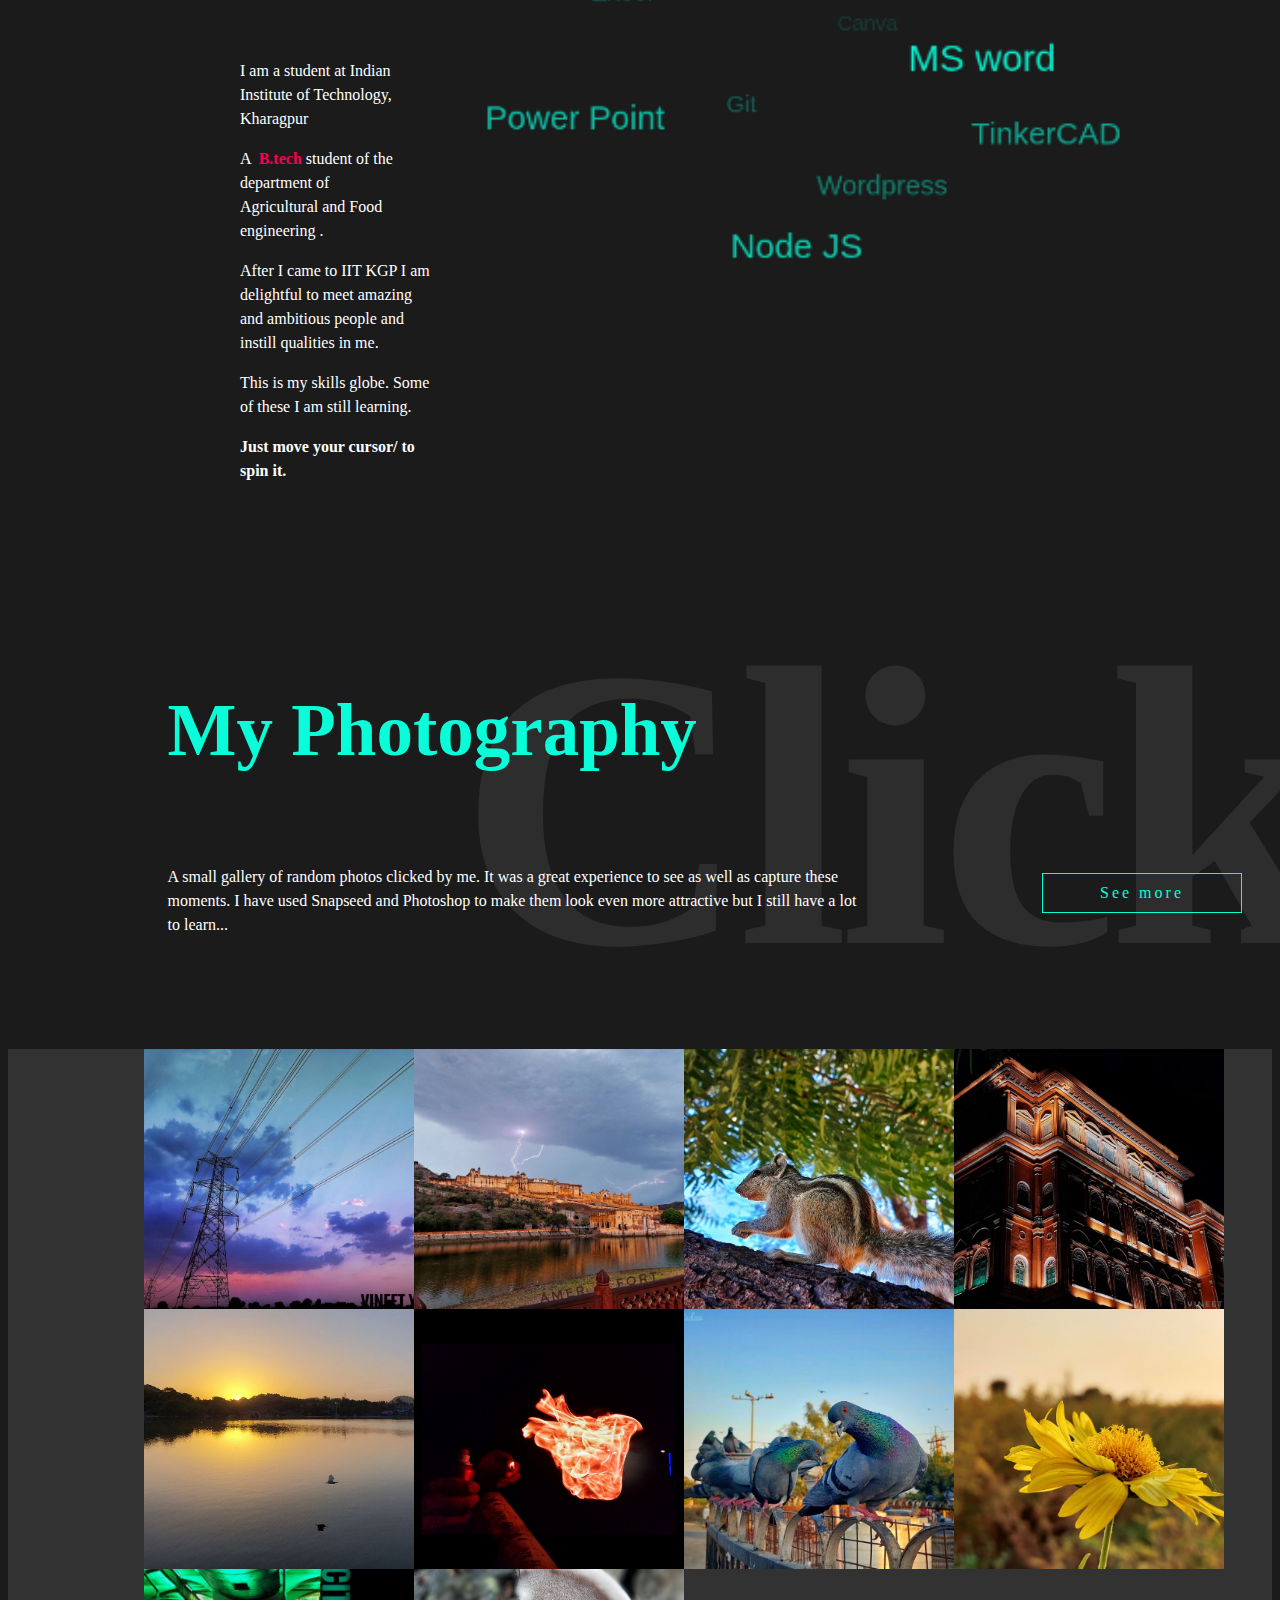
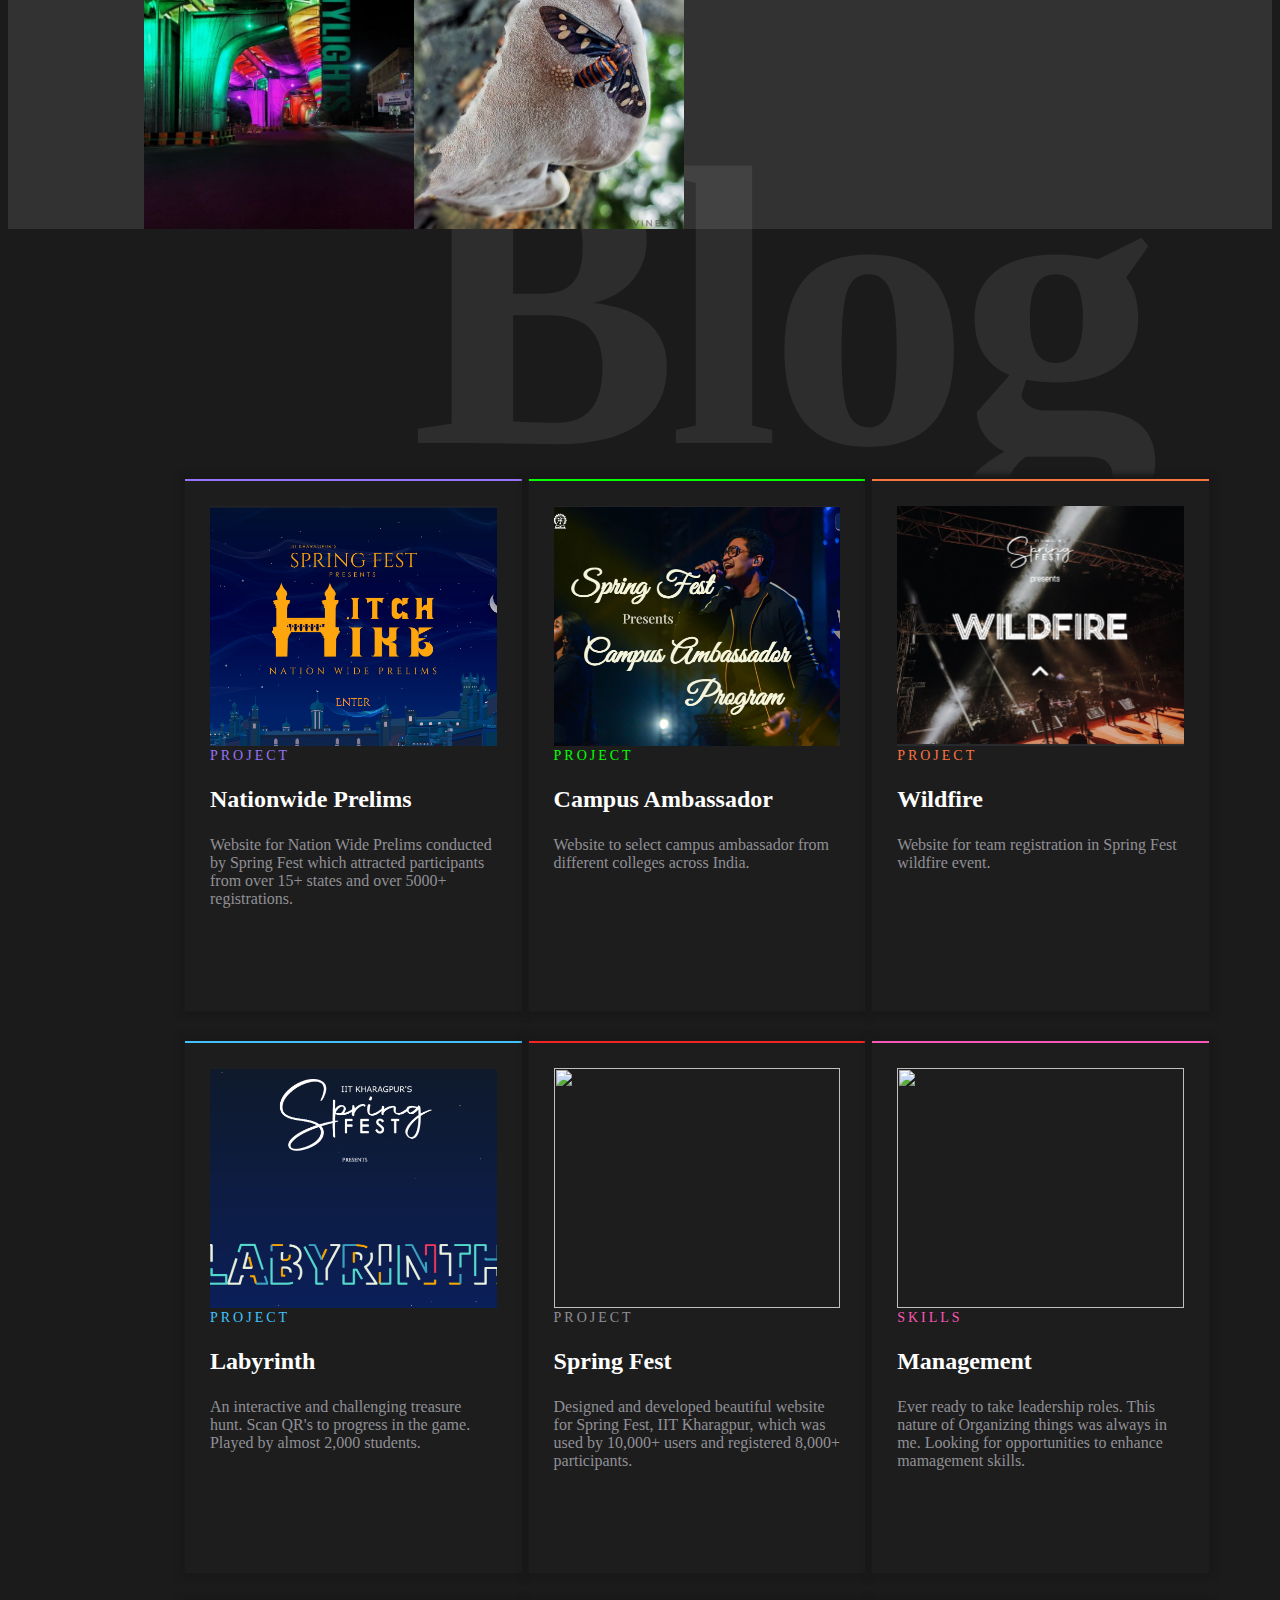
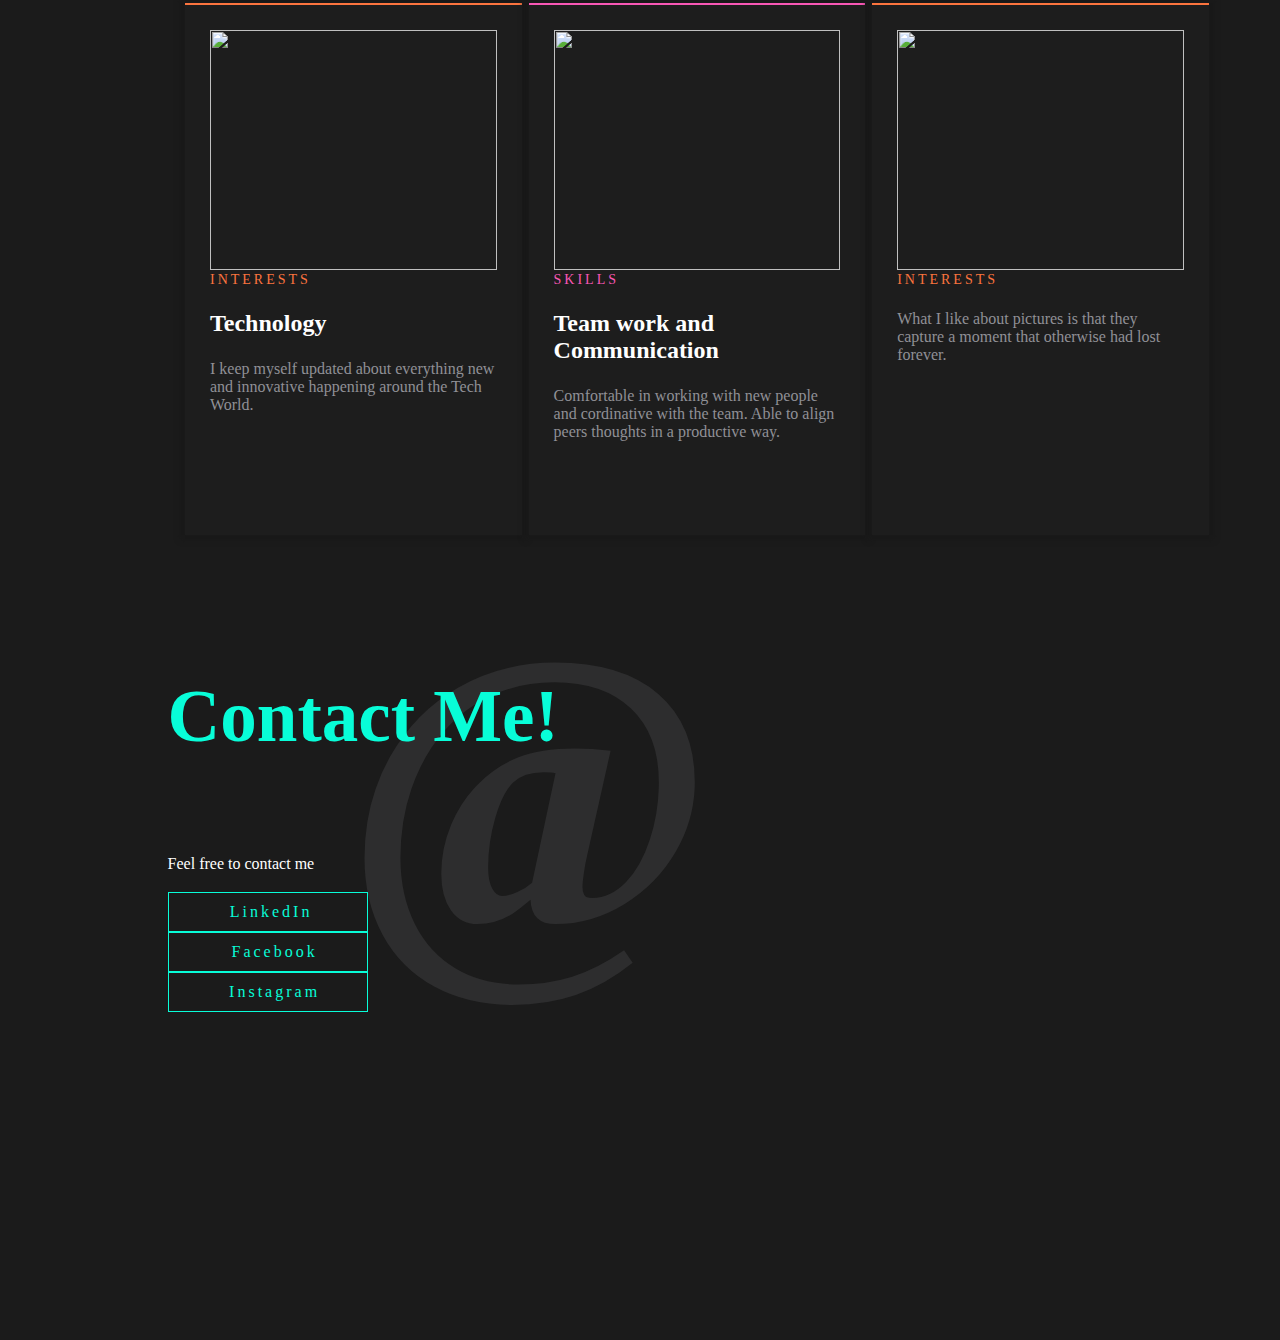
==== commit d3f1aa80: "Update index.html" ====
--- a/index.html
+++ b/index.html
@@ -172,7 +172,7 @@
 
       <li>
         <div class="magic-wall-item lazyload">
-          <img src="     images/4.jpeg     " alt="">
+          <img src="     images/4.jpg     " alt="">
           <div class="hover-content"></div>
           <a target="_blank" href="https://drive.google.com/drive/folders/1xex8n5G-9Ro6FVxkMTpiJGfWFjBqJfsq?usp=sharing" class="colorbox " > <img src="circle.png" alt=""> </a>
         </div>
@@ -181,7 +181,7 @@
 
       <li>
         <div class="magic-wall-item lazyload">
-          <img src="     images/7.jpeg    " alt="">
+          <img src="     images/7.jpg    " alt="">
           <div class="hover-content"></div>
           <a target="_blank" href="https://drive.google.com/drive/folders/1xex8n5G-9Ro6FVxkMTpiJGfWFjBqJfsq?usp=sharing" class="colorbox"> <img src="circle.png" alt=""> </a>
         </div>
@@ -190,34 +190,34 @@
 
       <li>
         <div class="magic-wall-item lazyload">
-          <img src="    images/3.jpeg     " alt="">
-          <div class="hover-content"></div>
-          <a target="_blank" href="https://drive.google.com/drive/folders/1xex8n5G-9Ro6FVxkMTpiJGfWFjBqJfsq?usp=sharing"class="colorbox"> <img src="circle.png" alt=""> </a>
-        </div>
-      </li>
-
-
-      <li>
-        <div class="magic-wall-item lazyload">
-          <img src="    images/5.jpeg   " alt="">
-          <div class="hover-content"></div>
-          <a target="_blank" href="https://drive.google.com/drive/folders/1xex8n5G-9Ro6FVxkMTpiJGfWFjBqJfsq?usp=sharing"class="colorbox"> <img src="circle.png" alt=""> </a>
-        </div>
-      </li>
-
-
-      <li>
-        <div class="magic-wall-item lazyload">
-          <img  src="    images/1.jpeg      " alt="">
-          <div class="hover-content"></div>
-          <a target="_blank" href="https://drive.google.com/drive/folders/1xex8n5G-9Ro6FVxkMTpiJGfWFjBqJfsq?usp=sharing"class="colorbox"> <img src="circle.png" alt=""> </a>
-        </div>
-      </li>
-
-
-      <li>
-        <div class="magic-wall-item lazyload">
-          <img src="     images/10.jpeg   " alt="">
+          <img src="    images/3.jpg     " alt="">
+          <div class="hover-content"></div>
+          <a target="_blank" href="https://drive.google.com/drive/folders/1xex8n5G-9Ro6FVxkMTpiJGfWFjBqJfsq?usp=sharing"class="colorbox"> <img src="circle.png" alt=""> </a>
+        </div>
+      </li>
+
+
+      <li>
+        <div class="magic-wall-item lazyload">
+          <img src="    images/5.jpg   " alt="">
+          <div class="hover-content"></div>
+          <a target="_blank" href="https://drive.google.com/drive/folders/1xex8n5G-9Ro6FVxkMTpiJGfWFjBqJfsq?usp=sharing"class="colorbox"> <img src="circle.png" alt=""> </a>
+        </div>
+      </li>
+
+
+      <li>
+        <div class="magic-wall-item lazyload">
+          <img  src="    images/1.jpg      " alt="">
+          <div class="hover-content"></div>
+          <a target="_blank" href="https://drive.google.com/drive/folders/1xex8n5G-9Ro6FVxkMTpiJGfWFjBqJfsq?usp=sharing"class="colorbox"> <img src="circle.png" alt=""> </a>
+        </div>
+      </li>
+
+
+      <li>
+        <div class="magic-wall-item lazyload">
+          <img src="     images/10.jpg   " alt="">
           <div class="hover-content"></div>
           <a target="_blank" href="https://drive.google.com/drive/folders/1xex8n5G-9Ro6FVxkMTpiJGfWFjBqJfsq?usp=sharing" class="colorbox"> <img src="circle.png" alt=""> </a>
         </div>
@@ -226,25 +226,25 @@
 
       <li>
         <div class="magic-wall-item lazyload">
-          <img src="     images/2.jpeg   " alt="">
-          <div class="hover-content"></div>
-          <a target="_blank" href="https://drive.google.com/drive/folders/1xex8n5G-9Ro6FVxkMTpiJGfWFjBqJfsq?usp=sharing"class="colorbox"> <img src="circle.png" alt=""> </a>
-        </div>
-      </li>
-
-
-      <li>
-        <div class="magic-wall-item lazyload">
-          <img src="   images/8.jpeg   " alt="">
-          <div class="hover-content"></div>
-          <a target="_blank" href="https://drive.google.com/drive/folders/1xex8n5G-9Ro6FVxkMTpiJGfWFjBqJfsq?usp=sharing"class="colorbox"> <img src="circle.png" alt=""> </a>
-        </div>
-      </li>
-
-
-      <li>
-        <div class="magic-wall-item lazyload">
-          <img src="     images/9.jpeg   " alt="">
+          <img src="     images/2.jpg   " alt="">
+          <div class="hover-content"></div>
+          <a target="_blank" href="https://drive.google.com/drive/folders/1xex8n5G-9Ro6FVxkMTpiJGfWFjBqJfsq?usp=sharing"class="colorbox"> <img src="circle.png" alt=""> </a>
+        </div>
+      </li>
+
+
+      <li>
+        <div class="magic-wall-item lazyload">
+          <img src="   images/8.jpg   " alt="">
+          <div class="hover-content"></div>
+          <a target="_blank" href="https://drive.google.com/drive/folders/1xex8n5G-9Ro6FVxkMTpiJGfWFjBqJfsq?usp=sharing"class="colorbox"> <img src="circle.png" alt=""> </a>
+        </div>
+      </li>
+
+
+      <li>
+        <div class="magic-wall-item lazyload">
+          <img src="     images/9.jpg   " alt="">
           <div class="hover-content"></div>
           <a target="_blank" href="https://drive.google.com/drive/folders/1xex8n5G-9Ro6FVxkMTpiJGfWFjBqJfsq?usp=sharing" class="colorbox"> <img src="circle.png" /></a>
         </div>
@@ -253,7 +253,7 @@
 
       <li>
         <div class="magic-wall-item lazyload">
-          <img src="   images/6.jpeg  " alt="">
+          <img src="   images/6.jpg  " alt="">
           <div class="hover-content"></div>
           <a target="_blank" href="https://drive.google.com/drive/folders/1xex8n5G-9Ro6FVxkMTpiJGfWFjBqJfsq?usp=sharing"class="colorbox"> <img src="circle.png" alt=""> </a>
         </div>
@@ -354,19 +354,18 @@
       <div class="post-articles" style="border-top: 2px solid #F32424">
         
             <div class="article-photo-div">
-          <img class="article-photo" src="sf.png" alt="">
-        </div>    
-        
-        <div class="post-content">
-          <time class="post-date" > Academic</time>
-          <div class="blog-post-title">
-            <h5>
-              <a href="#">School</a>
-            </h5>
-          </div>
-          <div class="blog-post-content">
-            Completed my schooling from <a style=" text-decoration: none; color: red;"  href="http://saintsoldierpratapnagar.in/">Saint Soldier Public School </a>.
-            I was here from class 2nd till 12th and Only now do I realise the true value of school.
+          <img class="article-photo" src="SFmain.png" alt="">
+        </div>    
+        
+        <div class="post-content">
+          <time class="post-date" > PROJECT</time>
+          <div class="blog-post-title">
+            <h5>
+              <a href="#">Spring Fest</a>
+            </h5>
+          </div>
+          <div class="blog-post-content">
+            Designed and developed beautiful website for Spring Fest, IIT Kharagpur, which was used by 10,000+ users and registered 8,000+ participants. 
           </div>
         </div>
       </div>
--- a/style.css
+++ b/style.css
@@ -99,7 +99,7 @@
 }
 
 .logo img {
-  width: 110px;
+  width: 16vh;
   height: auto;
   color: #f50057;
 }
@@ -311,7 +311,7 @@
   align-items: center;
   justify-content: center;
   transform: rotate(90deg);
-  display: block;
+  /* display: block; */
   font-size: 14px
 }
 .scroll-down-right {
@@ -439,8 +439,6 @@
   padding: 0;
   list-style: none;
   display: flex;
-  display: -ms-flexbox;
-  display: -webkit-box;
   flex-wrap: wrap;
 }
 
@@ -486,13 +484,10 @@
   height: 60%;
   opacity: 0;
   transition: all 150ms ease-out;
-  -o-transition: all 150ms ease-out;
-  -webkit-transition: all 150ms ease-out;
   transform: scale(0.6);
 }
 .fake-magicwall ul li a img{
   opacity: 0.7;
-
 }
 
 .fake-magicwall ul li:hover a.colorbox {
@@ -529,6 +524,7 @@
 }
 
 /* NOTE: blog section starts here @@@@@@@@@@@@@@@@@@@@@@@@@@@ */
+
 .section-blog {
   width: 85%;
   margin: 300px auto 0;
@@ -542,17 +538,36 @@
   top: -220px;
   left: 0;
 }
-
 .blog-articles {
   display: flex;
+  margin: auto;
   justify-content: space-between;
   align-items: center;
   flex-direction: column;
 }
+.article-photo-div{
+  display: flex;
+  justify-content: center;
+  height: 50%;
+  overflow: hidden;
+  
+}
+.article-photo{
+  /* position: absolute; */
+  left: 100%;
+  right: 100%;
+  margin: auto;
+  width: 100%;
+  height: 100%;
+  /* background-size: cover; */
+  object-fit: cover;
+  justify-content: center;
+  
+}
 
 .post-articles {
-  width: 100%;
-  height: 240px;
+  width: 70%;
+  /* height: 240px; */
   background-color: #1d1d1d;
   padding: 25px;
   color: #909096;
@@ -614,6 +629,8 @@
 
 
 /* NOTE: media query part 2  @@@@@@@@@@@@@@@@@@@@@@@@@@@@@@@@@@@@@@@@@@@@@@@@@@@@@@@@@@@@@@@@@@@@@@@@@@@@@@@@@@@@@@@@@@@@@@@@@@@@@@@@ */
+
+
 @media screen and (min-width: 950px) {
   header {
     justify-content: flex-end;
@@ -822,13 +839,34 @@
 
   .blog-articles {
     width: 90%;
+    display: flex;
     margin: 0 0 0 auto;
     flex-flow: row wrap;
   }
 
   .post-articles {
-    width: 340px;
-    height: 270px;
+    position: relative;
+    width: 28%;
+    height: 30rem;
+  }
+  .article-photo-div{
+    display: flex;
+    justify-content: center;
+    height: 50%;
+    overflow: hidden;
+    
+  }
+  .article-photo{
+    /* position: absolute; */
+    left: 100%;
+    right: 100%;
+    margin: auto;
+    width: 100%;
+    height: 100%;
+    /* background-size: cover; */
+    object-fit: cover;
+    justify-content: center;
+    
   }
   #section-contact {
     width: 85%;
